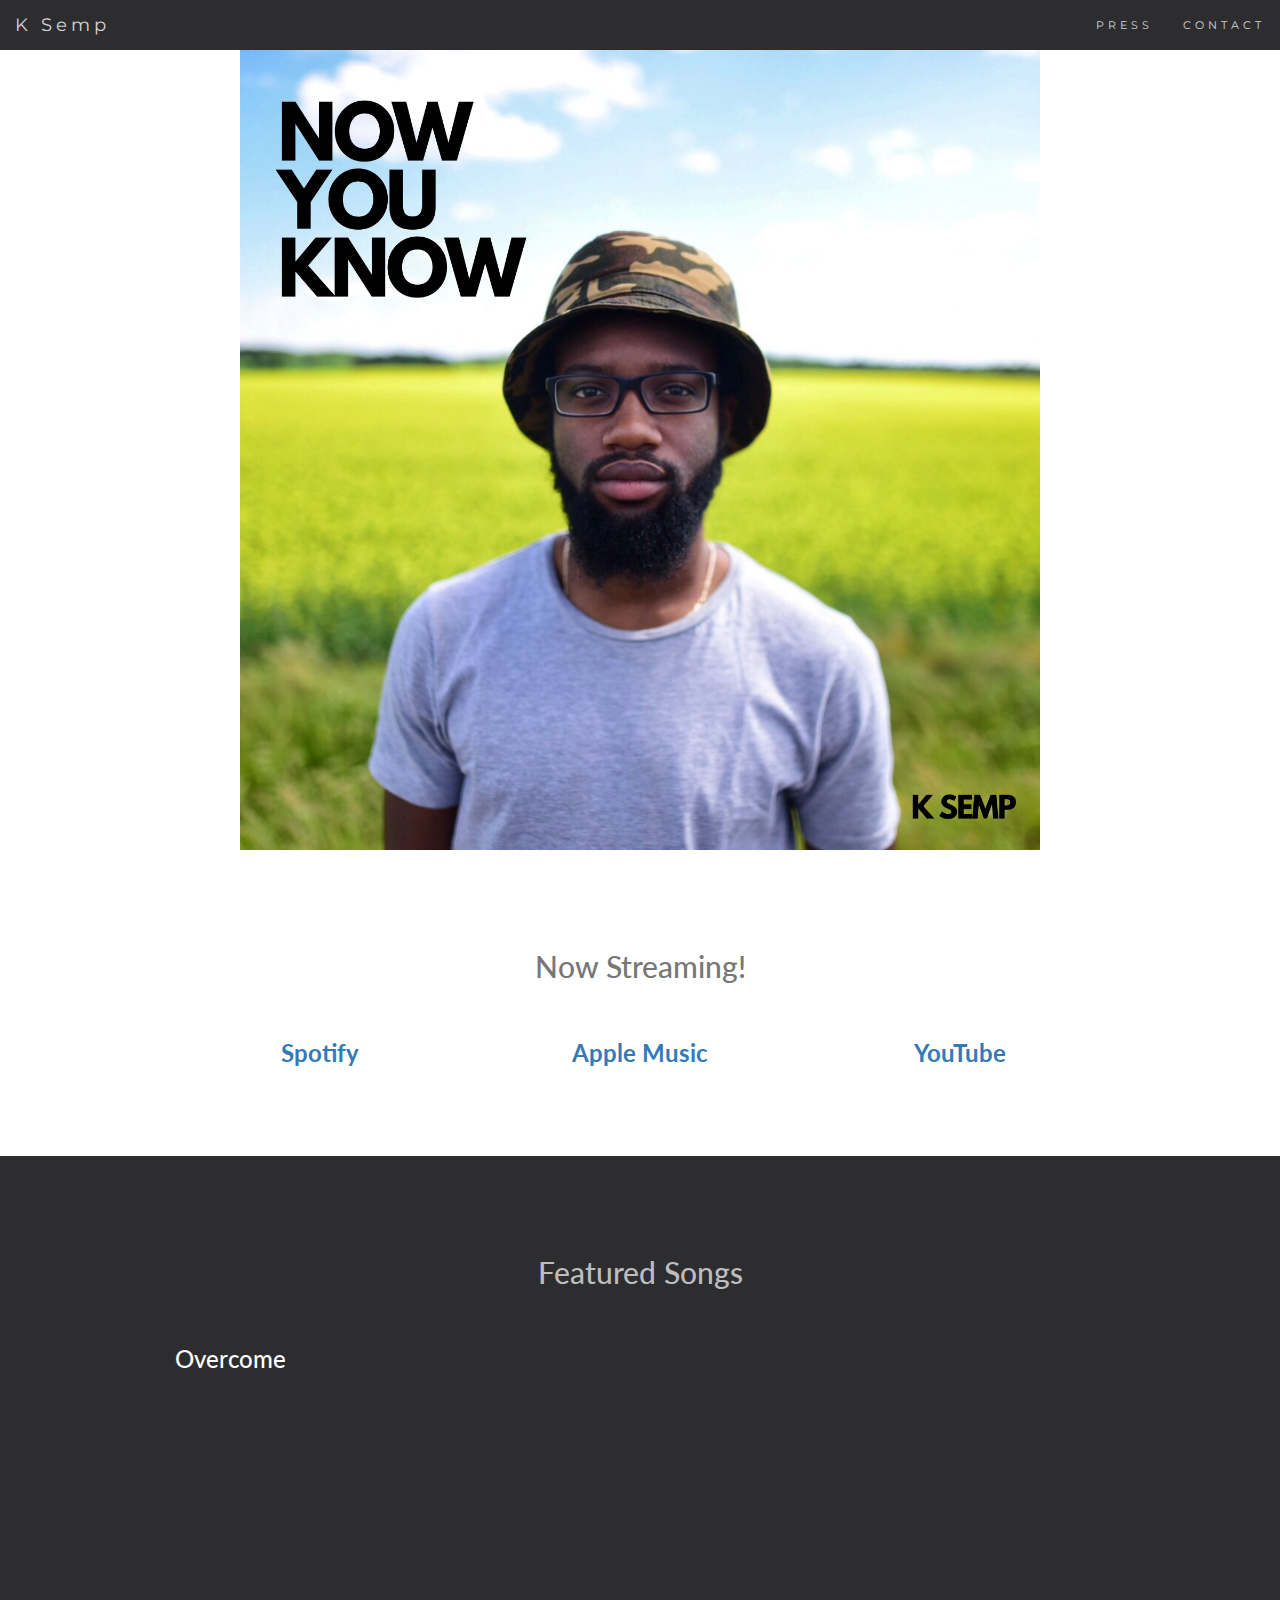
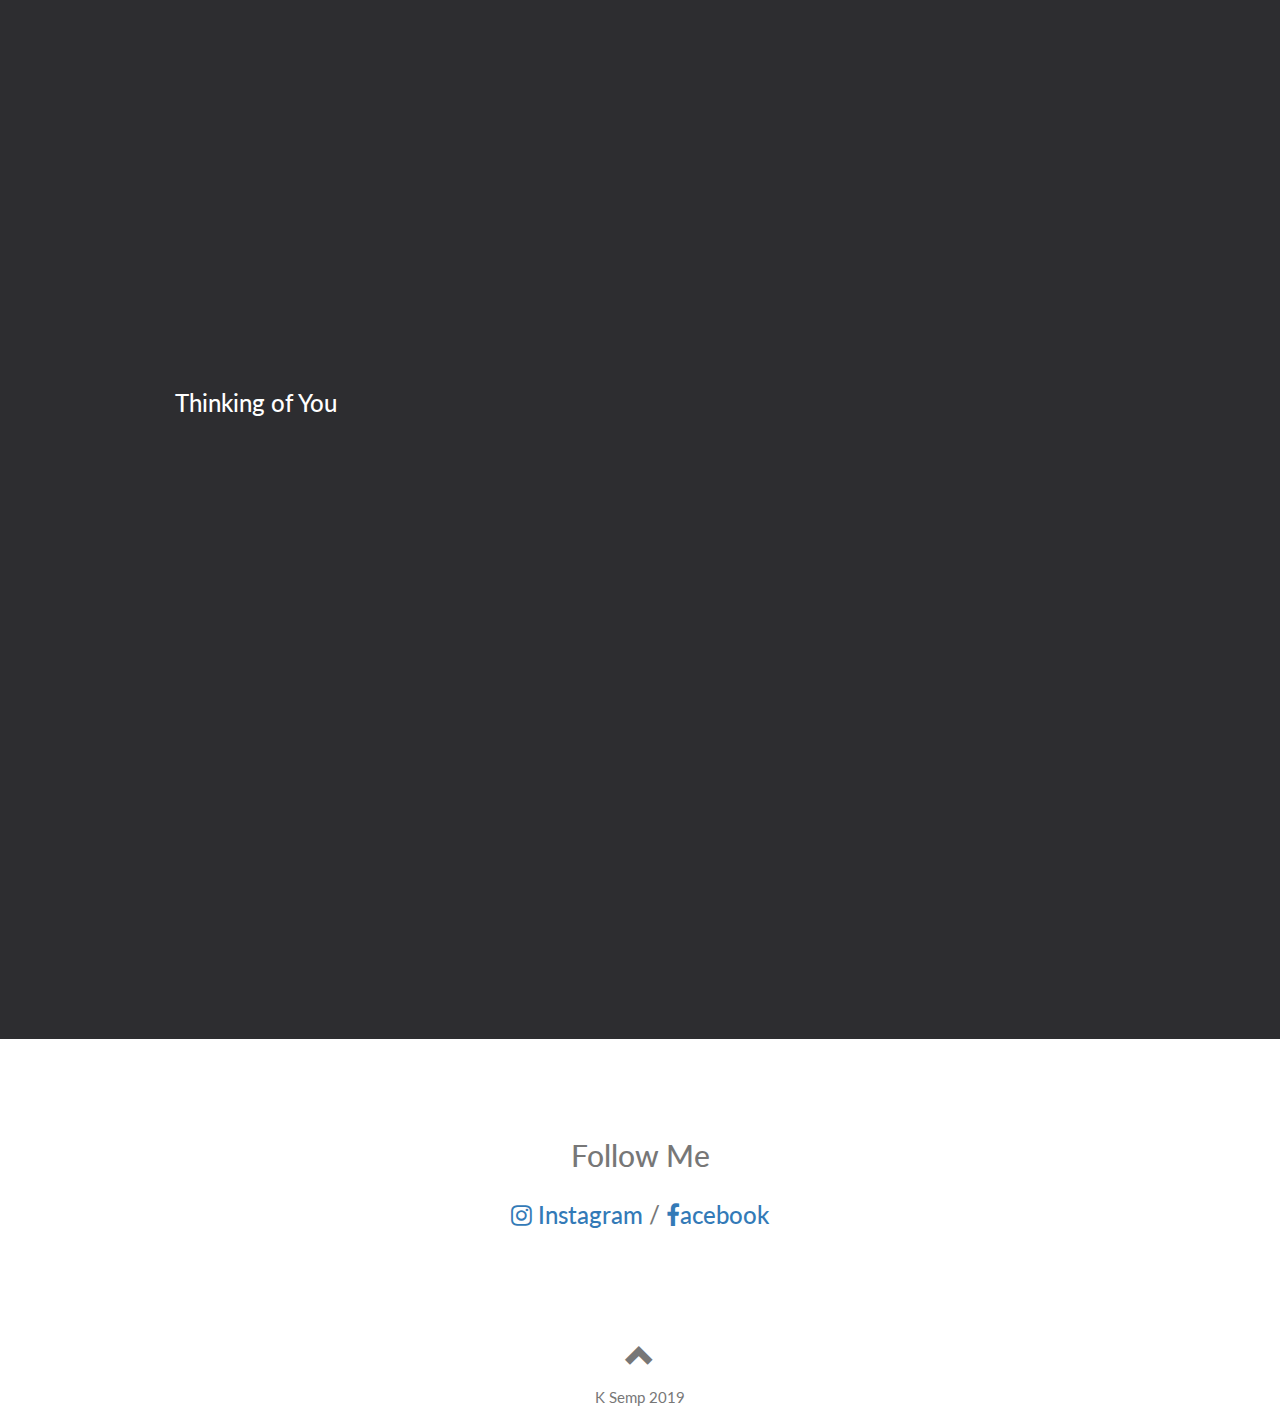
==== index.html @ cc814371 "Added google tag manager code" ====
<!DOCTYPE html>
<html lang="en">
<head>
  <!-- Global site tag (gtag.js) - Google Analytics -->
  <script async src="https://www.googletagmanager.com/gtag/js?id=UA-152892493-1"></script>
  <script>
    window.dataLayer = window.dataLayer || [];
    function gtag(){dataLayer.push(arguments);}
    gtag('js', new Date());

    gtag('config', 'UA-152892493-1');
  </script>
  <!-- Google Tag Manager -->
  <script>
    (function(w,d,s,l,i){w[l]=w[l]||[];w[l].push({'gtm.start':
      new Date().getTime(),event:'gtm.js'});
    var f=d.getElementsByTagName(s)[0],j=d.createElement(s),dl=l!='dataLayer'?'&l='+l:'';
    j.async=true;j.src='https://www.googletagmanager.com/gtm.js?id='+i+dl;f.parentNode.insertBefore(j,f);
    })(window,document,'script','dataLayer','GTM-WPF6SCK');
  </script>
  <!-- End Google Tag Manager -->

  <title>K Semp: Official Artist Page</title>
  <meta charset="utf-8">
  <meta name="viewport" content="width=device-width, initial-scale=1">
  <link rel="stylesheet" href="https://maxcdn.bootstrapcdn.com/bootstrap/3.4.0/css/bootstrap.min.css">
  <link href="https://fonts.googleapis.com/css?family=Lato" rel="stylesheet" type="text/css">
  <link href="https://fonts.googleapis.com/css?family=Montserrat" rel="stylesheet" type="text/css">
  <script src="https://ajax.googleapis.com/ajax/libs/jquery/3.4.1/jquery.min.js"></script>
  <script src="https://maxcdn.bootstrapcdn.com/bootstrap/3.4.0/js/bootstrap.min.js"></script>
  <link href="https://cdnjs.cloudflare.com/ajax/libs/font-awesome/4.7.0/css/font-awesome.min.css" rel="stylesheet"/>
  <link rel="stylesheet" href="css/styles.css">
</head>
<body id="home" data-spy="scroll" data-target=".navbar" data-offset="50">
  <!-- Google Tag Manager (noscript) -->
  <noscript><iframe src="https://www.googletagmanager.com/ns.html?id=GTM-WPF6SCK"
    height="0" width="0" style="display:none;visibility:hidden"></iframe></noscript>
  <!-- End Google Tag Manager (noscript) -->
  
<nav class="navbar navbar-default navbar-fixed-top">
  <div class="container-fluid">
    <div class="navbar-header">
      <button type="button" class="navbar-toggle" data-toggle="collapse" data-target="#myNavbar">
        <span class="icon-bar"></span>
        <span class="icon-bar"></span>
        <span class="icon-bar"></span>
      </button>
      <a class="navbar-brand" href="#home">K Semp</a>
    </div>
    <div class="collapse navbar-collapse" id="myNavbar">
      <ul class="nav navbar-nav navbar-right">
        <li><a href="https://www.ksempmusic.com/press.html">PRESS</a></li>
        <li><a href="mailto:ksempmusic@gmail.com">CONTACT</a></li>
      </ul>
    </div>
  </div>
</nav>

<div id="myCarousel" class="carousel slide" data-ride="carousel">
    <!-- Wrapper for slides -->
    <div class="carousel-inner" role="listbox">
      <div class="item active">
        <img src="images/NowYouKnow_albumart_v4.jpg" alt="Ksemp_banner1" width="800" height="auto">
      </div>
    </div>
</div>

<!-- Container (The Streaming Section) -->
<div id="stream" class="container text-center">
  <h2>Now Streaming! </h2>
  <br>
  <div class="row">
    <div class="col-sm-4">
      <h3><a href="https://open.spotify.com/artist/5McMqSjh87s3okoVkNvGfn?si=zklz0J9BRtqtl5MrqnMbRA"
        class="text-center"><strong>Spotify</strong><br>
      </a></h3>
    </div>
    <div class="col-sm-4">
      <h3><a href="https://music.apple.com/ca/artist/k-semp/1454126277"
        class="text-center"><strong>Apple Music</strong><br>
      </a></h3>
    </div>
    <div class="col-sm-4">
      <h3><a href="https://www.youtube.com/channel/UC5WK_P0BNR8LfWh9qoX6-zA?view_as=subscriber"
        class="text-center"><strong>YouTube</strong><br>
      </a></h3>
    </div>
  </div>
</div>

<!-- Container (Featured Songs) -->
<div id="feat_songs" class="bg-1">
  <div class="container">
    <div class="row">
      <h2 class="text-center">Featured Songs</h2>
      <br>
      <div class="col-sm-12 ">
        <h3>Overcome</h3>
        <div class="embed-responsive embed-responsive-16by9" >
          <iframe width="560" height="315" src="https://www.youtube.com/embed/yHsAKSyRCXk" frameborder="0" allow="accelerometer; autoplay; encrypted-media; gyroscope; picture-in-picture" allowfullscreen></iframe>
        </div>
      </div>

      <div class="col-sm-12 ">
        <br><br>
        <h3>Thinking of You</h3>
        <div class="embed-responsive embed-responsive-16by9">
          <iframe width="560" height="315" src="https://www.youtube.com/embed/KcEisutZg1Y" frameborder="0" allow="accelerometer; autoplay; encrypted-media; gyroscope; picture-in-picture" allowfullscreen></iframe>
        </div>
      </div>
    </div>
  </div>
</div>


<!-- Container (FOLLOW ME Section) -->
<div id="follow">
  <div class="container">
    <h2 class="text-center">Follow Me</h2>
    <div class="row">
      <div class="col-lg">
        <h3 class="text-center">
          <a href="https://www.instagram.com/ksempmusic/"><i class="fa fa-instagram"></i> Instagram
          </a>   /
          <a href="https://www.facebook.com/ksempmusic/"><i class="fa fa-facebook"></i>acebook
          </a>
        </h3>
      </div>
    </div>
  </div>
</div>


<!-- Footer -->
<footer class="text-center" class="container">
  <h2><a class="up-arrow" href="#home" data-toggle="tooltip" title="TO TOP">
    <span class="glyphicon glyphicon-chevron-up"></span>
  </a></h2>
  <p>K Semp 2019</p>
</footer>

<script>
$(document).ready(function(){
  // Initialize Tooltip
  $('[data-toggle="tooltip"]').tooltip();

  // Add smooth scrolling to all links in navbar + footer link
  $(".navbar a, footer a[href='#myPage']").on('click', function(event) {

    // Make sure this.hash has a value before overriding default behavior
    if (this.hash !== "") {

      // Prevent default anchor click behavior
      event.preventDefault();

      // Store hash
      var hash = this.hash;

      // Using jQuery's animate() method to add smooth page scroll
      // The optional number (900) specifies the number of milliseconds it takes to scroll to the specified area
      $('html, body').animate({
        scrollTop: $(hash).offset().top
      }, 900, function(){

        // Add hash (#) to URL when done scrolling (default click behavior)
        window.location.hash = hash;
      });
    } // End if
  });
})
</script>

</body>
</html>
---- css/styles.css ----
body {
  font: 400 15px/1.8 Lato, sans-serif;
  color: #777;
  padding-top: 50px;
}
.container {
  padding: 80px 120px;
}
.person {
  border: 10px solid transparent;
  margin-bottom: 25px;
  width: 80%;
  height: 80%;
  opacity: 0.7;
}
.person:hover {
  border-color: #f1f1f1;
}
.carousel-inner img {
  /* -webkit-filter: grayscale(90%);
  filter: grayscale(90%); make all photos black and white
  width: 100%;  Set width to 100% */
  margin: auto;
}
.carousel-caption h3 {
  color: #fff !important;
}
@media (max-width: 600px) {
  .carousel-caption {
    display: none; /* Hide the carousel text when the screen is less than 600 pixels wide */
  }
  .container {
    padding: 80px 40px;
  }
}
.bg-1 {
  background: #2d2d30;
  color: #bdbdbd;
}
.bg-1 h3 {color: #fff;}
.list-group-item:first-child {
  border-top-right-radius: 0;
  border-top-left-radius: 0;
}
.list-group-item:last-child {
  border-bottom-right-radius: 0;
  border-bottom-left-radius: 0;
}
.thumbnail {
  padding: 0 0 15px 0;
  border: none;
  border-radius: 0;
}
.thumbnail p {
  margin-top: 15px;
  color: #555;
}
.btn {
  padding: 10px 20px;
  background-color: #333;
  color: #f1f1f1;
  border-radius: 0;
  transition: .2s;
}
.btn:hover, .btn:focus {
  border: 1px solid #333;
  background-color: #fff;
  color: #000;
}
.modal-header, h4, .close {
  background-color: #333;
  color: #fff !important;
  text-align: center;
  font-size: 30px;
}
.modal-header, .modal-body {
  padding: 40px 50px;
}
.nav-tabs li a {
  color: #777;
}
.navbar {
  font-family: Montserrat, sans-serif;
  margin-bottom: 0;
  background-color: #2d2d30;
  border: 0;
  font-size: 11px !important;
  letter-spacing: 4px;
}
.navbar li a, .navbar .navbar-brand {
  color: #d5d5d5 !important;
}
.navbar-nav li a:hover {
  color: #fff !important;
}
.navbar-nav li.active a {
  color: #fff !important;
  background-color: #29292c !important;
}
.navbar-default .navbar-toggle {
  border-color: transparent;
}
.open .dropdown-toggle {
  color: #fff;
  background-color: #555 !important;
}
.dropdown-menu li a {
  color: #000 !important;
}
.dropdown-menu li a:hover {
  background-color: red !important;
}
.yt_videos{
  margin-left: 40px;
  margin-right: 40px;
}
.embed-responsive {
  margin: 10px 20px;
}
footer {
  /*background-color: #2d2d30;*/
  color: #777;
}
footer a {
  color: #777;
}
footer a:hover {
  color: green;
  text-decoration: none;
}
.form-control {
  border-radius: 0;
}
textarea {
  resize: none;
}
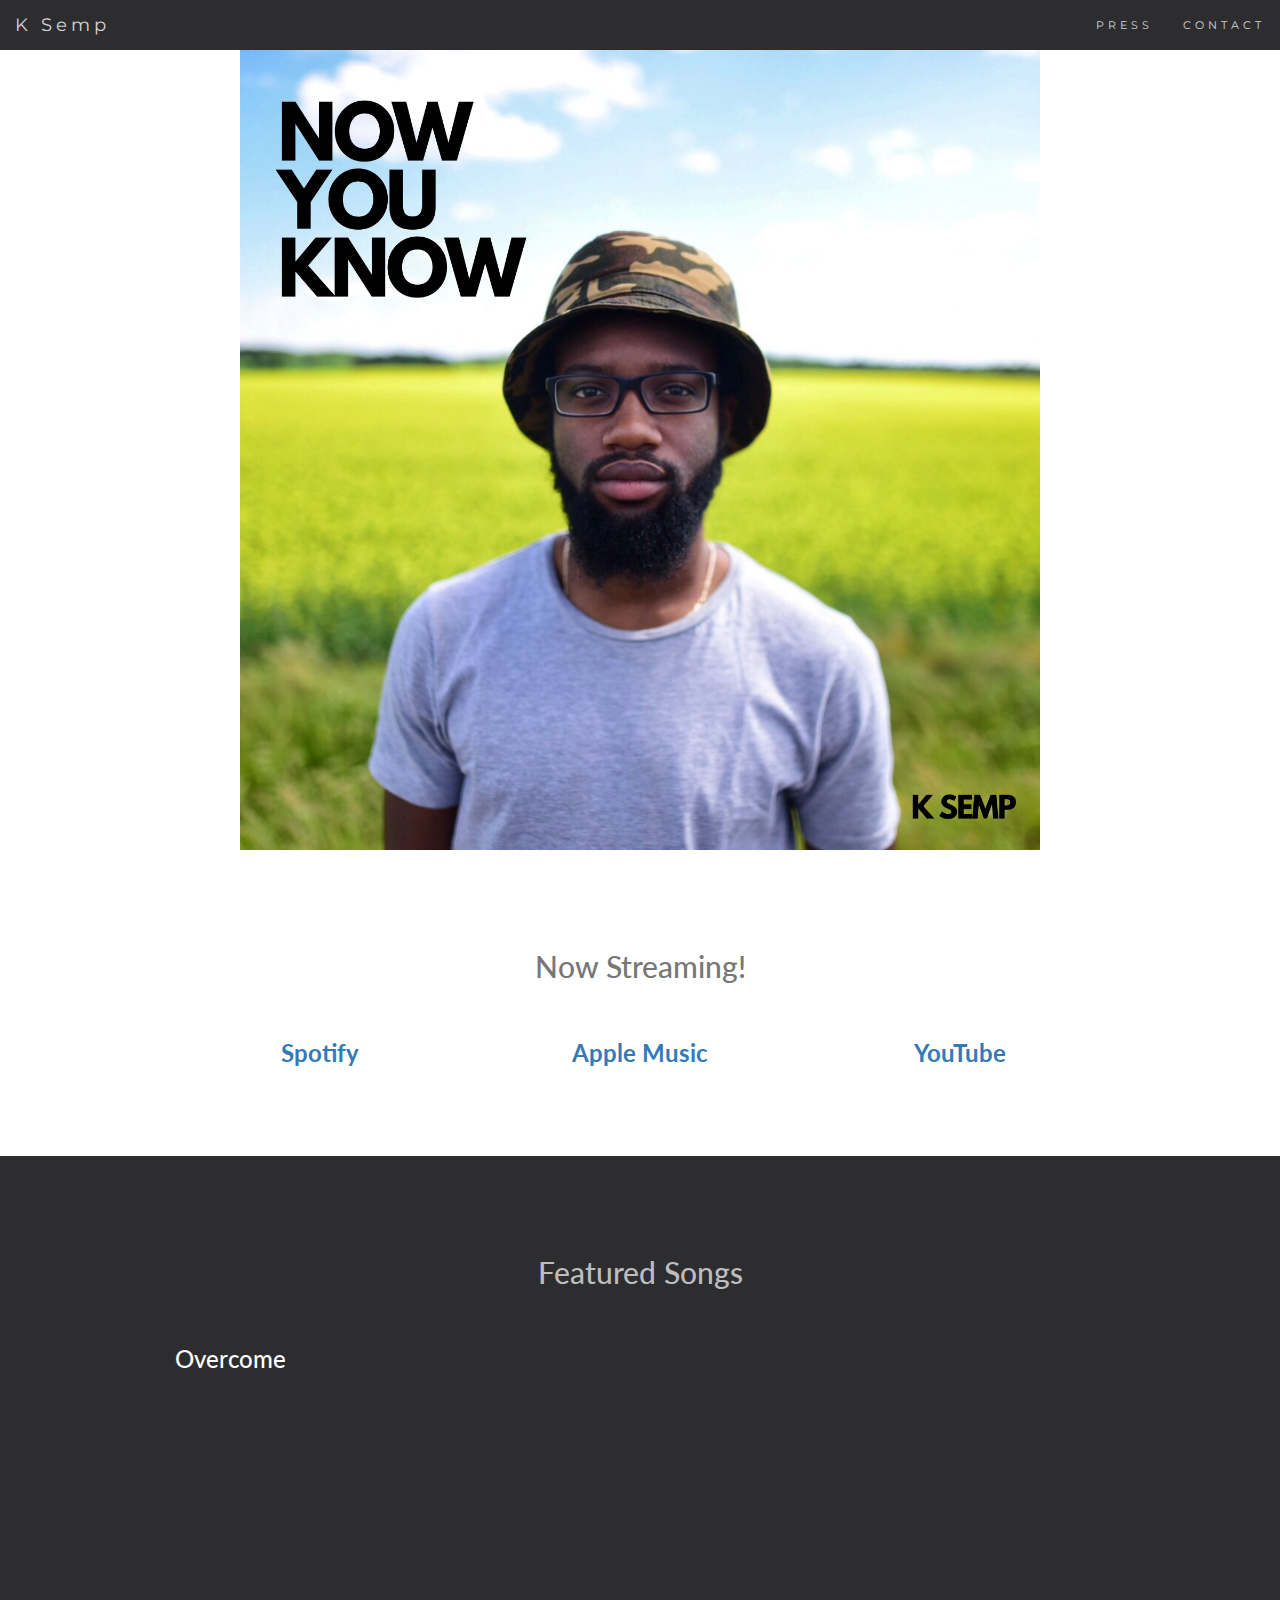
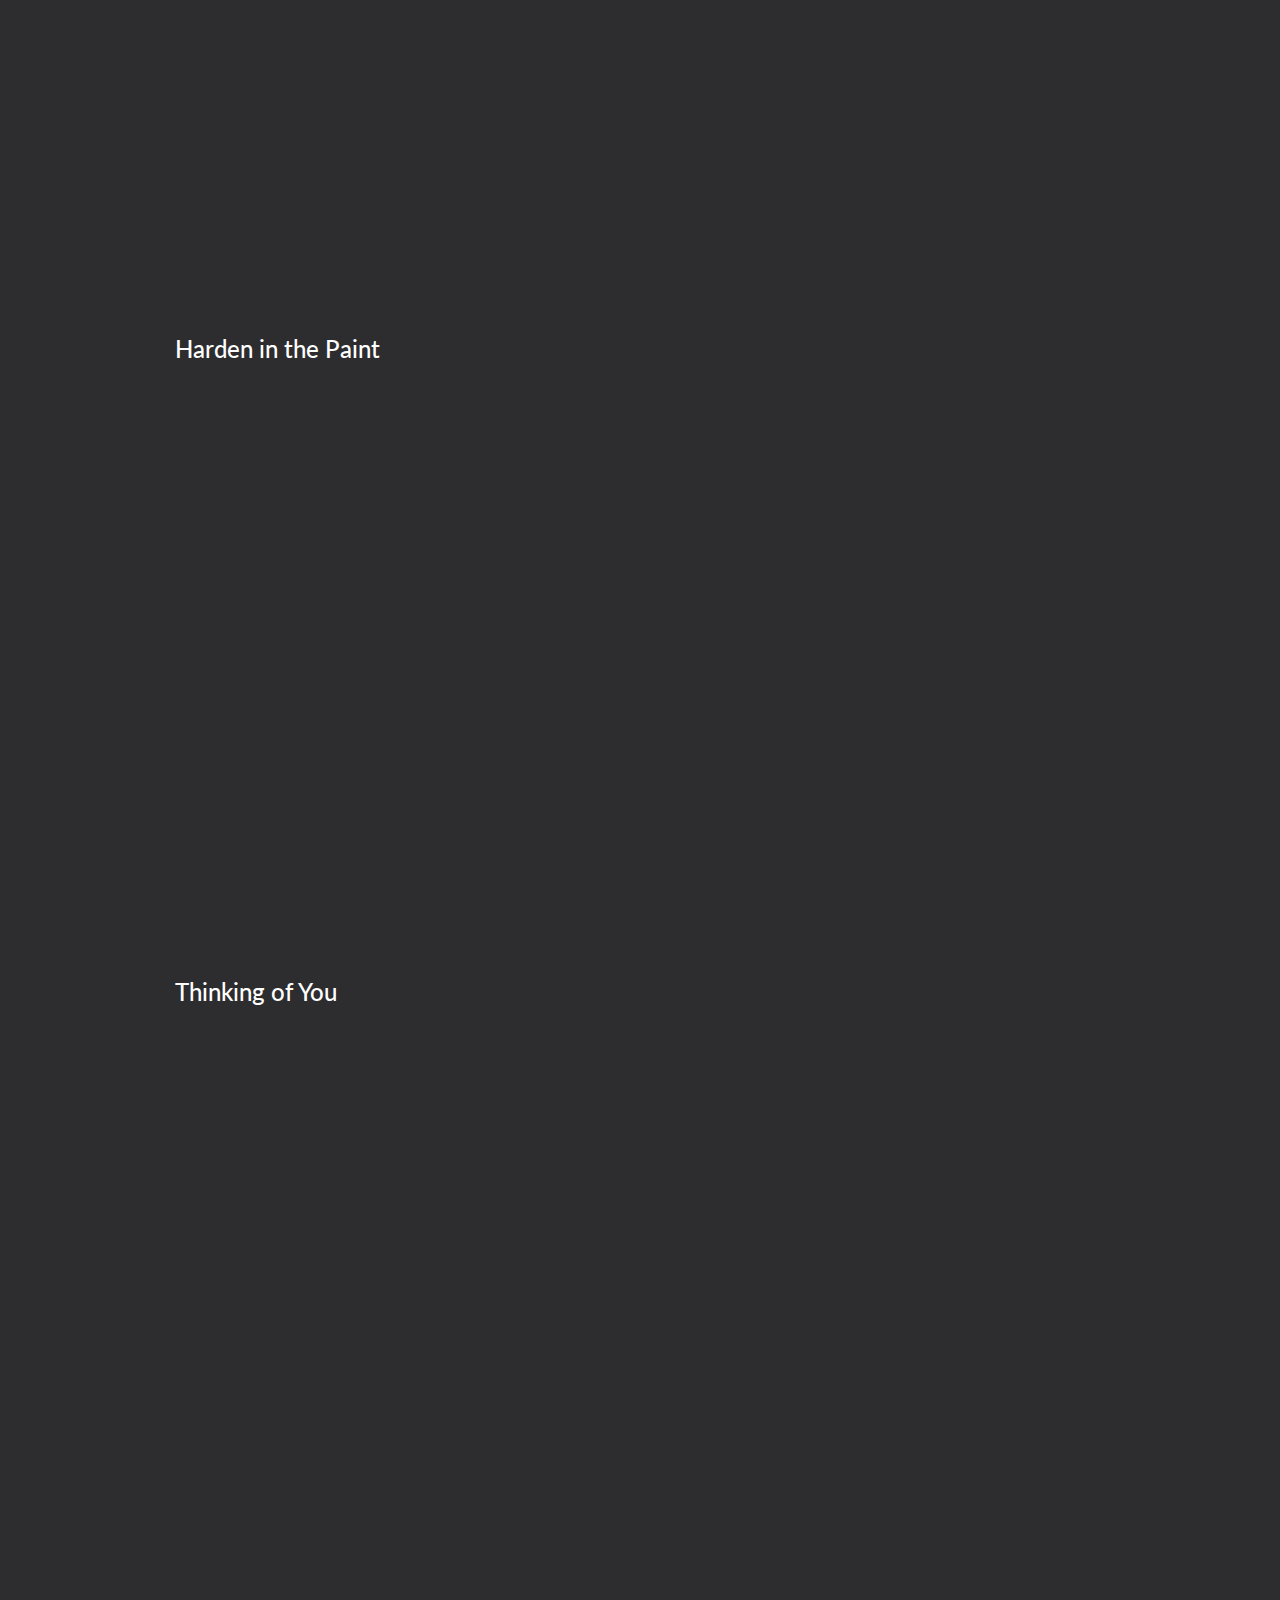
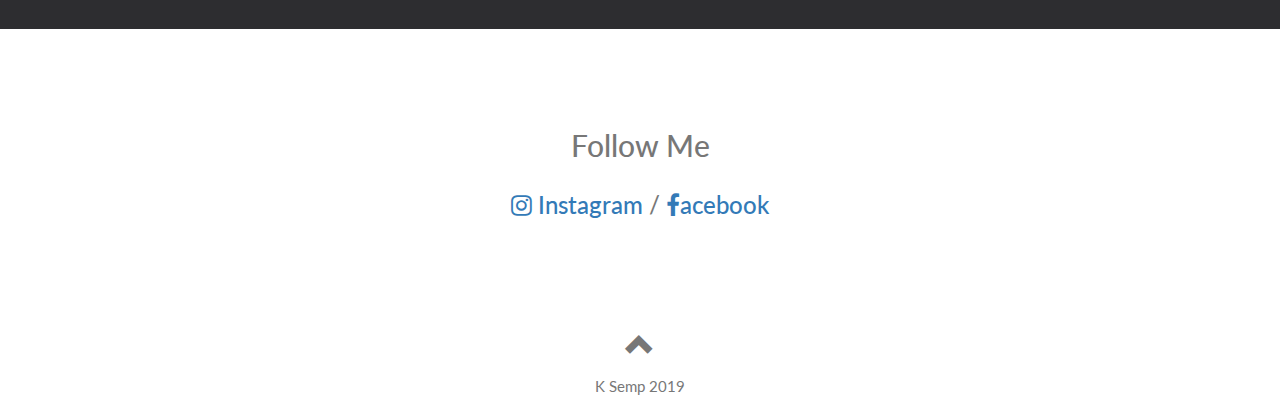
==== commit e4c2a493: "Added a 3rd featured song" ====
--- a/index.html
+++ b/index.html
@@ -11,13 +11,11 @@
     gtag('config', 'UA-152892493-1');
   </script>
   <!-- Google Tag Manager -->
-  <script>
-    (function(w,d,s,l,i){w[l]=w[l]||[];w[l].push({'gtm.start':
-      new Date().getTime(),event:'gtm.js'});
-    var f=d.getElementsByTagName(s)[0],j=d.createElement(s),dl=l!='dataLayer'?'&l='+l:'';
-    j.async=true;j.src='https://www.googletagmanager.com/gtm.js?id='+i+dl;f.parentNode.insertBefore(j,f);
-    })(window,document,'script','dataLayer','GTM-WPF6SCK');
-  </script>
+  <script>(function(w,d,s,l,i){w[l]=w[l]||[];w[l].push({'gtm.start':
+  new Date().getTime(),event:'gtm.js'});var f=d.getElementsByTagName(s)[0],
+  j=d.createElement(s),dl=l!='dataLayer'?'&l='+l:'';j.async=true;j.src=
+  'https://www.googletagmanager.com/gtm.js?id='+i+dl;f.parentNode.insertBefore(j,f);
+  })(window,document,'script','dataLayer','GTM-WPF6SCK');</script>
   <!-- End Google Tag Manager -->
 
   <title>K Semp: Official Artist Page</title>
@@ -36,7 +34,7 @@
   <noscript><iframe src="https://www.googletagmanager.com/ns.html?id=GTM-WPF6SCK"
     height="0" width="0" style="display:none;visibility:hidden"></iframe></noscript>
   <!-- End Google Tag Manager (noscript) -->
-  
+
 <nav class="navbar navbar-default navbar-fixed-top">
   <div class="container-fluid">
     <div class="navbar-header">
@@ -98,6 +96,13 @@
         <h3>Overcome</h3>
         <div class="embed-responsive embed-responsive-16by9" >
           <iframe width="560" height="315" src="https://www.youtube.com/embed/yHsAKSyRCXk" frameborder="0" allow="accelerometer; autoplay; encrypted-media; gyroscope; picture-in-picture" allowfullscreen></iframe>
+        </div>
+      </div>
+
+      <div class="col-sm-12 ">
+        <h3>Harden in the Paint</h3>
+        <div class="embed-responsive embed-responsive-16by9" >
+          <iframe width="560" height="315" src="https://www.youtube.com/embed/vkQvKuB9pOs" frameborder="0" allow="accelerometer; autoplay; encrypted-media; gyroscope; picture-in-picture" allowfullscreen></iframe>
         </div>
       </div>
 
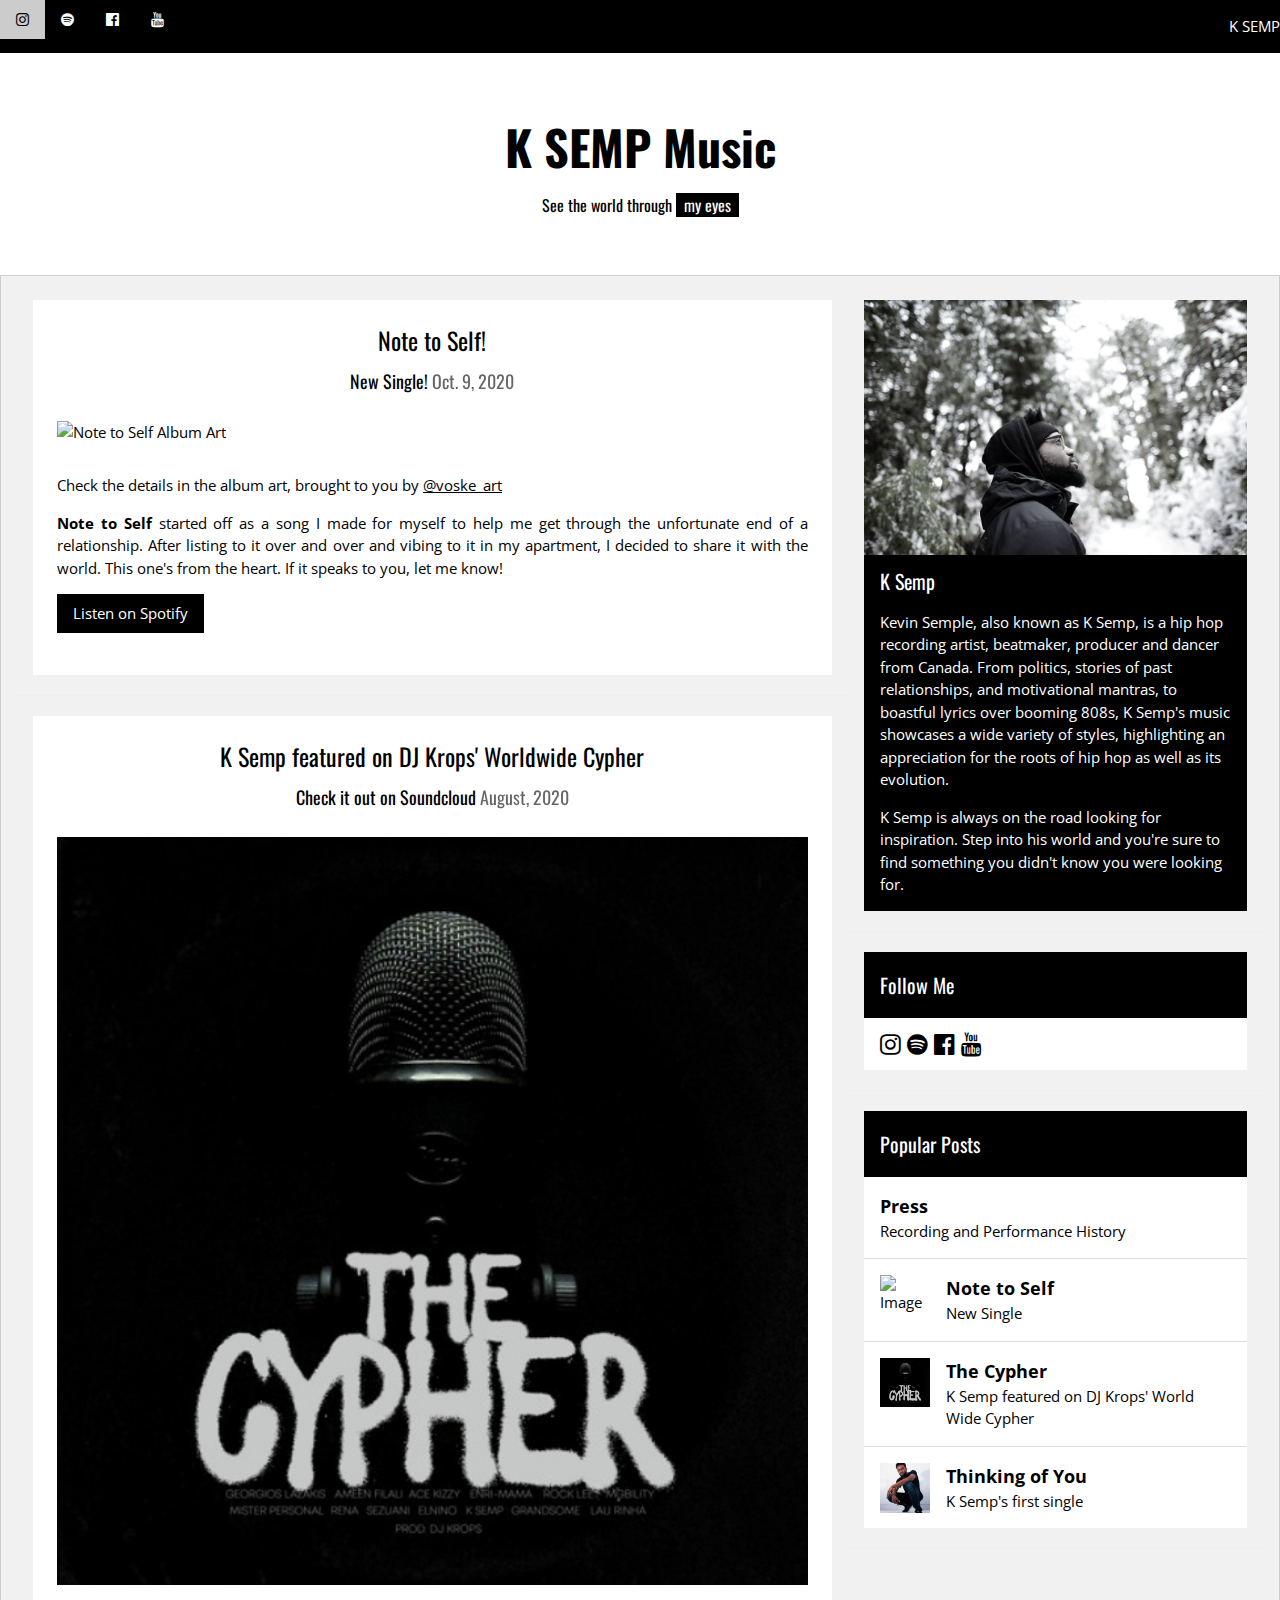
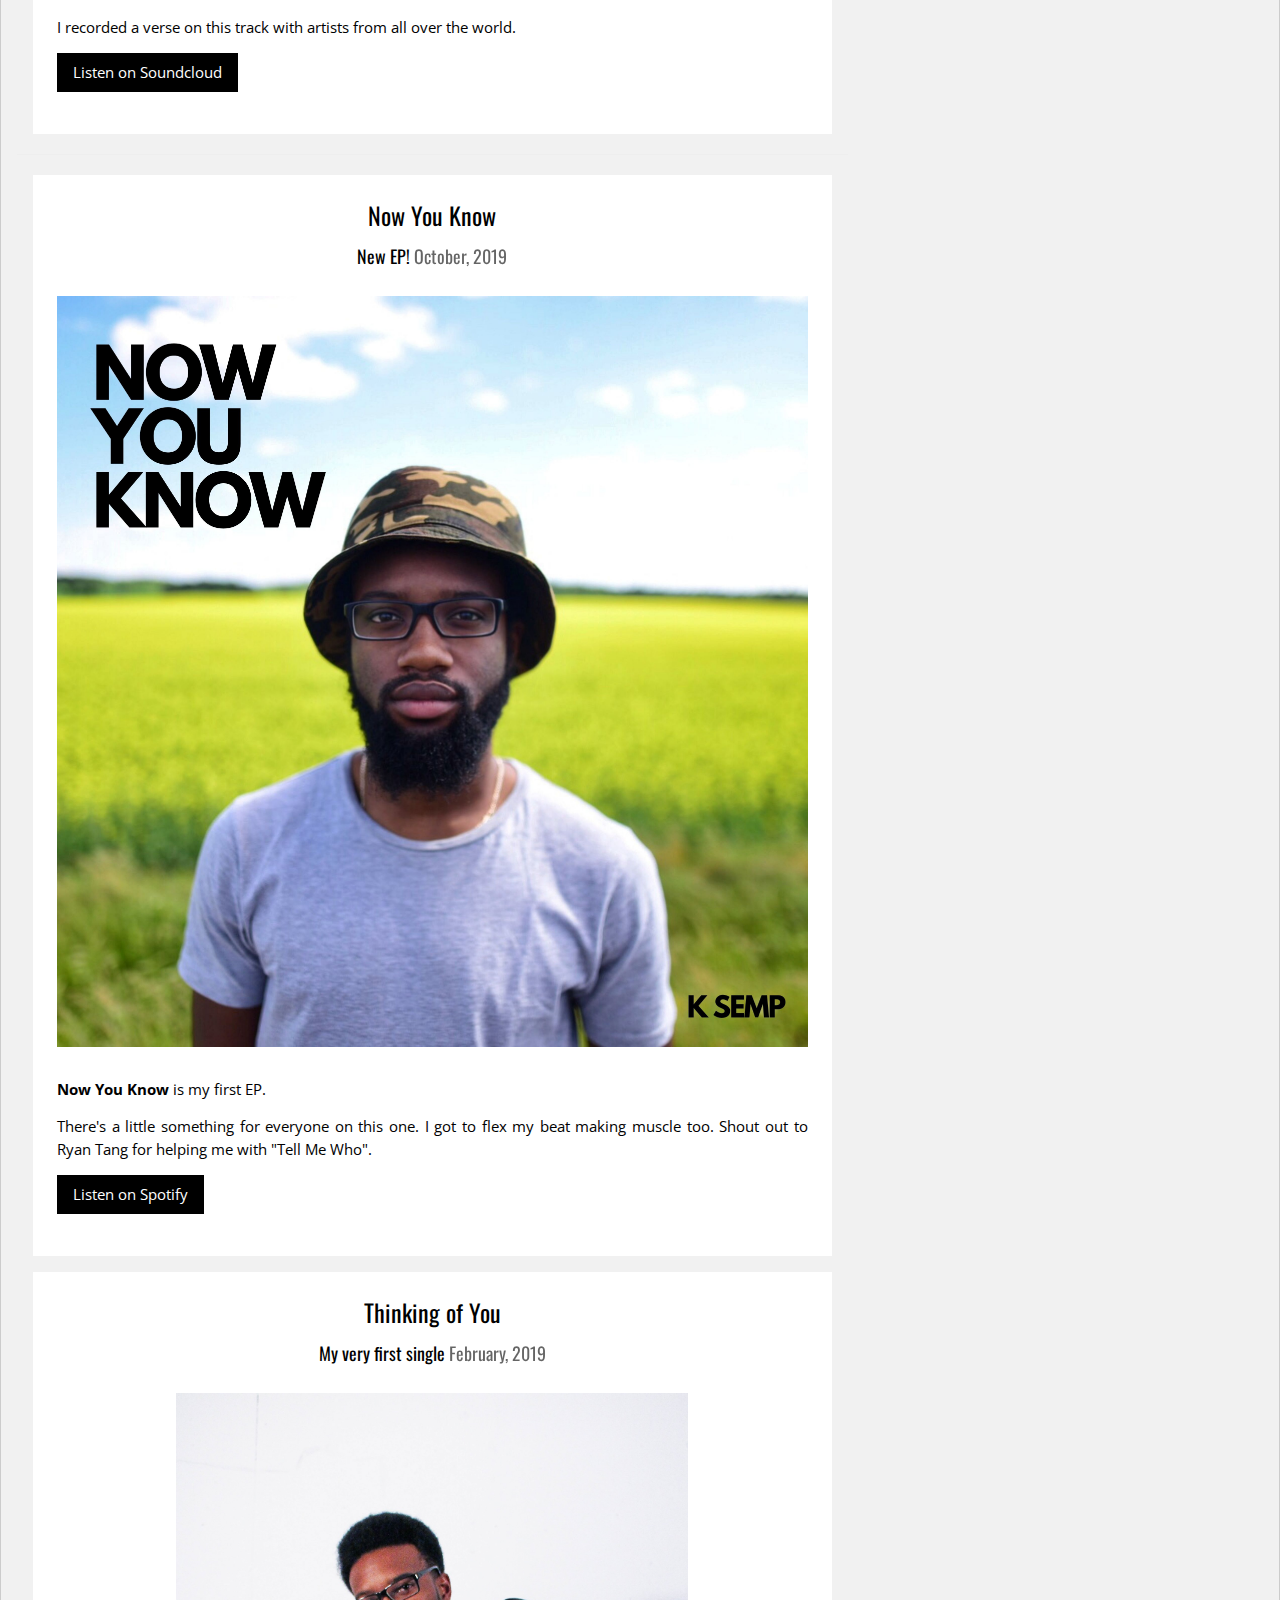
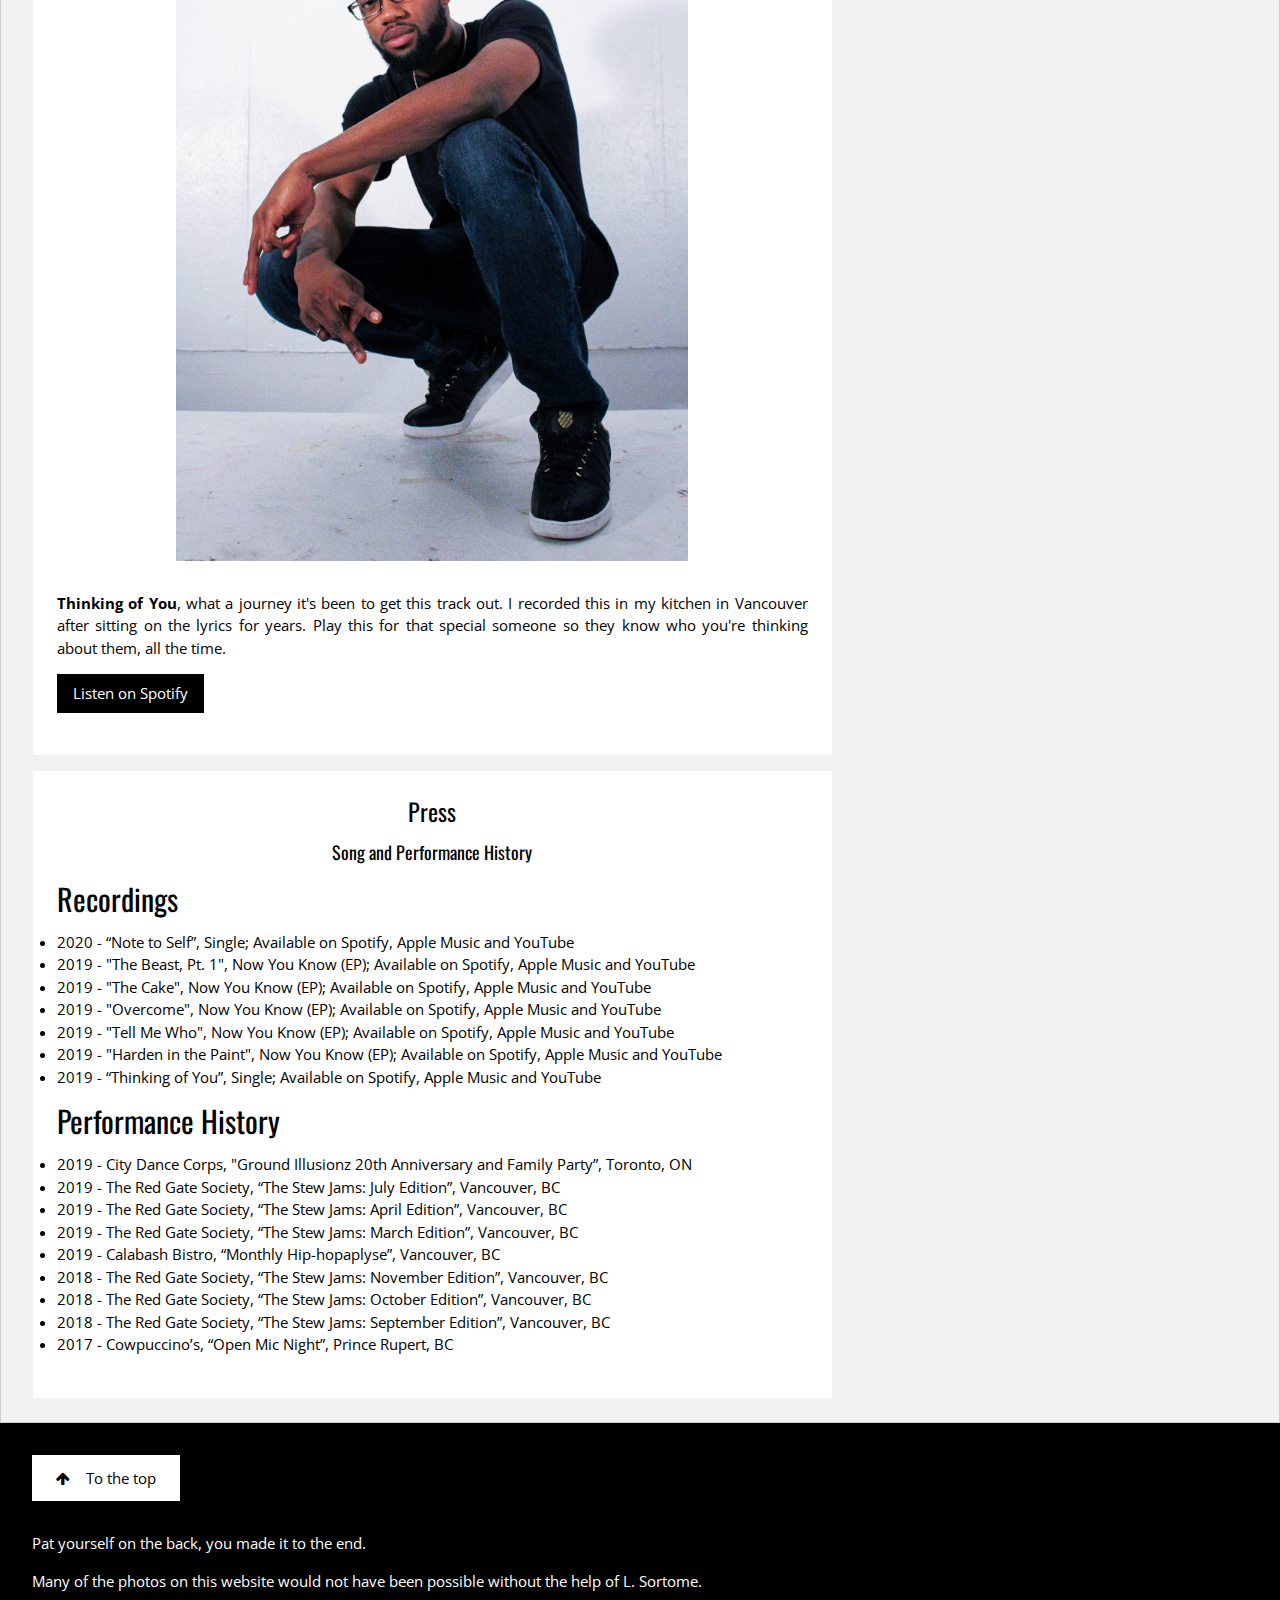
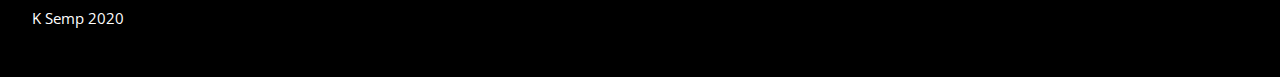
==== commit 3cc2265a: "Update index.html" ====
--- a/index.html
+++ b/index.html
@@ -19,161 +19,282 @@
   <!-- End Google Tag Manager -->
 
   <title>K Semp: Official Artist Page</title>
-  <meta charset="utf-8">
+  <meta charset="UTF-8">
   <meta name="viewport" content="width=device-width, initial-scale=1">
-  <link rel="stylesheet" href="https://maxcdn.bootstrapcdn.com/bootstrap/3.4.0/css/bootstrap.min.css">
-  <link href="https://fonts.googleapis.com/css?family=Lato" rel="stylesheet" type="text/css">
-  <link href="https://fonts.googleapis.com/css?family=Montserrat" rel="stylesheet" type="text/css">
-  <script src="https://ajax.googleapis.com/ajax/libs/jquery/3.4.1/jquery.min.js"></script>
-  <script src="https://maxcdn.bootstrapcdn.com/bootstrap/3.4.0/js/bootstrap.min.js"></script>
-  <link href="https://cdnjs.cloudflare.com/ajax/libs/font-awesome/4.7.0/css/font-awesome.min.css" rel="stylesheet"/>
-  <link rel="stylesheet" href="css/styles.css">
+  <link rel="stylesheet" href="https://www.w3schools.com/w3css/4/w3.css">
+  <link rel="stylesheet" href="https://fonts.googleapis.com/css?family=Oswald">
+  <link rel="stylesheet" href="https://fonts.googleapis.com/css?family=Open Sans">
+  <link rel="stylesheet" href="https://cdnjs.cloudflare.com/ajax/libs/font-awesome/4.7.0/css/font-awesome.min.css">
 </head>
-<body id="home" data-spy="scroll" data-target=".navbar" data-offset="50">
+<style>
+  h1,h2,h3,h4,h5,h6 {font-family: "Oswald"}
+  body {font-family: "Open Sans"}
+  .small_box_img {
+    object-fit:cover;
+    width:50px;
+    height: 50px;
+  }
+  .big_box_img{
+    object-fit:scale-down;
+    height: 800px;
+  }
+</style>
+<body class="w3-light-grey">
   <!-- Google Tag Manager (noscript) -->
   <noscript><iframe src="https://www.googletagmanager.com/ns.html?id=GTM-WPF6SCK"
     height="0" width="0" style="display:none;visibility:hidden"></iframe></noscript>
   <!-- End Google Tag Manager (noscript) -->
 
-<nav class="navbar navbar-default navbar-fixed-top">
-  <div class="container-fluid">
-    <div class="navbar-header">
-      <button type="button" class="navbar-toggle" data-toggle="collapse" data-target="#myNavbar">
-        <span class="icon-bar"></span>
-        <span class="icon-bar"></span>
-        <span class="icon-bar"></span>
-      </button>
-      <a class="navbar-brand" href="#home">K Semp</a>
+  <!-- Navigation bar with social media icons -->
+  <div class="w3-bar w3-black w3-hide-small">
+    <a href="https://www.instagram.com/ksempmusic/" class="w3-bar-item w3-button"><i class="fa fa-instagram"></i></a>
+    <a href="https://open.spotify.com/artist/5McMqSjh87s3okoVkNvGfn?si=vAMnv8wGSCqTCWTmt0wtzQ" class="w3-bar-item w3-button"><i class="fa fa-spotify"></i></a>
+    <a href="https://www.facebook.com/ksempmusic/" class="w3-bar-item w3-button"><i class="fa fa-facebook-official"></i></a>
+    <a href="https://www.youtube.com/channel/UC5WK_P0BNR8LfWh9qoX6-zA/featured?disable_polymer=1" class="w3-bar-item w3-button"><i class="fa fa-youtube"></i></a>
+    <p class="w3-right">K SEMP  </p>
+  </div>
+
+  <!-- w3-content defines a container for fixed size centered content,
+  and is wrapped around the whole page content, except for the footer in this example -->
+  <div class="w3-content" style="max-width:1600px">
+
+    <!-- Header -->
+    <header class="w3-container w3-center w3-padding-48 w3-white">
+      <h1 class="w3-xxxlarge"><b>K SEMP Music</b></h1>
+      <h6>See the world through <span class="w3-tag">my eyes</span></h6>
+    </header>
+
+    <!-- Image header -->
+    <!--
+    <header class="w3-display-container w3-wide" id="home">
+      <img class="w3-image" src="images/kswiss_pic1.jpg" alt="K Semp Dance Move" width="1600" height="1060">
+      <div class="w3-display-left w3-padding-large">
+        <h1 class="w3-jumbo w3-text-white w3-hide-small"><b>K SEMP</b></h1>
+      </div>
+    </header>
+    -->
+
+    <!-- Grid -->
+    <div class="w3-row w3-padding w3-border">
+
+      <!-- Blog entries -->
+      <div class="w3-col l8 s12">
+
+        <!-- Blog entry -->
+        <div id="note_to_self_single" class="w3-container w3-white w3-margin w3-padding-large">
+          <div class="w3-center">
+            <h3>Note to Self!</h3>
+            <h5>New Single! <span class="w3-opacity">Oct. 9, 2020</span></h5>
+          </div>
+
+          <div class="w3-justify">
+            <img src="images/NoteToSelf_Art.png" alt="Note to Self Album Art" style="width:100%" class="w3-padding-16">
+            <p>Check the details in the album art, brought to you by <a href="https://www.instagram.com/voske_art/?hl=en">@voske_art</a></p>
+            <p><strong>Note to Self</strong> started off as a song I made for myself to help me get
+              through the unfortunate end of a relationship. After listing to it
+              over and over and vibing to it in my apartment, I decided to share it
+              with the world. This one's from the heart. If it speaks to you, let me know!</p>
+            <a href="https://open.spotify.com/artist/5McMqSjh87s3okoVkNvGfn?si=vAMnv8wGSCqTCWTmt0wtzQ" class="w3-button w3-black">Listen on Spotify</a>
+            <p class="w3-clear"></p>
+          </div>
+        </div>
+        <hr>
+
+        <!-- Blog entry -->
+        <div id="note_to_self_single" class="w3-container w3-white w3-margin w3-padding-large">
+          <div class="w3-center">
+            <h3>K Semp featured on DJ Krops' Worldwide Cypher</h3>
+            <h5>Check it out on Soundcloud <span class="w3-opacity">August, 2020</span></h5>
+          </div>
+
+          <div class="w3-justify">
+            <img src="images/dj_krops_cypher.png" alt="DJ Krops Cypher" style="width:100%" class="w3-padding-16">
+            <p>I recorded a verse on this track with artists from all over the world.</p>
+            <a href="https://soundcloud.com/krops-lee/the-cypherprod-dj-krops" class="w3-button w3-black">Listen on Soundcloud</a>
+            <p class="w3-clear"></p>
+          </div>
+        </div>
+        <hr>
+
+        <!-- Blog entry -->
+        <div id="now_you_know_ep" class="w3-container w3-white w3-margin w3-padding-large">
+          <div class="w3-center">
+            <h3>Now You Know</h3>
+            <h5>New EP! <span class="w3-opacity">October, 2019</span></h5>
+          </div>
+
+          <div class="w3-justify">
+            <img src="images/NowYouKnow_albumart_v4.jpg" alt="Now You Know album art" style="width:100%" class="w3-padding-16">
+            <p><strong>Now You Know</strong> is my first EP.</p>
+            <p>There's a little something for everyone on this one. I got to flex my beat making muscle too. Shout out to Ryan Tang for helping me with "Tell Me Who".</p>
+            <a href="https://open.spotify.com/artist/5McMqSjh87s3okoVkNvGfn?si=vAMnv8wGSCqTCWTmt0wtzQ" class="w3-button w3-black">Listen on Spotify</a>
+            <p class="w3-clear"></p>
+          </div>
+        </div>
+
+        <!-- Blog entry -->
+        <div id="thinking_of_you_single" class="w3-container w3-white w3-margin w3-padding-large">
+          <div class="w3-center">
+            <h3>Thinking of You</h3>
+            <h5>My very first single <span class="w3-opacity">February, 2019</span></h5>
+          </div>
+
+          <div class="w3-justify">
+            <img src="images/ksemp_kswiss.jpg" alt="K Semp" style="width:100%" class="w3-padding-16 big_box_img">
+            <p><strong>Thinking of You</strong>, what a journey it's been to get this track out. I recorded this in my kitchen in Vancouver after sitting on the lyrics for years.
+            Play this for that special someone so they know who you're thinking about them, all the time.</p>
+            <a href="https://open.spotify.com/artist/5McMqSjh87s3okoVkNvGfn?si=vAMnv8wGSCqTCWTmt0wtzQ" class="w3-button w3-black">Listen on Spotify</a>
+            <p class="w3-clear"></p>
+          </div>
+        </div>
+
+        <!-- Blog entry -->
+        <div id="press" class="w3-container w3-white w3-margin w3-padding-large">
+          <div class="w3-center">
+            <h3>Press</h3>
+            <h5>Song and Performance History</h5>
+              <div class="w3-justify">
+              <h2>Recordings</h2>
+              <li>2020 - “Note to Self”, Single; Available on Spotify, Apple Music and YouTube</li>
+              <li>2019 - "The Beast, Pt. 1", Now You Know (EP); Available on Spotify, Apple Music and YouTube</li>
+              <li>2019 - "The Cake", Now You Know (EP); Available on Spotify, Apple Music and YouTube</li>
+              <li>2019 - "Overcome", Now You Know (EP); Available on Spotify, Apple Music and YouTube</li>
+              <li>2019 - "Tell Me Who", Now You Know (EP); Available on Spotify, Apple Music and YouTube</li>
+              <li>2019 - "Harden in the Paint", Now You Know (EP); Available on Spotify, Apple Music and YouTube</li>
+              <li>2019 - “Thinking of You”, Single; Available on Spotify, Apple Music and YouTube</li>
+
+              <h2>Performance History</h2>
+              <li>2019 - City Dance Corps, "Ground Illusionz 20th Anniversary and Family Party”, Toronto, ON</li>
+              <li>2019 - The Red Gate Society, “The Stew Jams: July Edition”, Vancouver, BC</li>
+              <li>2019 - The Red Gate Society, “The Stew Jams: April Edition”, Vancouver, BC</li>
+              <li>2019 - The Red Gate Society, “The Stew Jams: March Edition”, Vancouver, BC</li>
+              <li>2019 - Calabash Bistro, “Monthly Hip-hopaplyse”, Vancouver, BC</li>
+              <li>2018 - The Red Gate Society, “The Stew Jams: November Edition”, Vancouver, BC</li>
+              <li>2018 - The Red Gate Society, “The Stew Jams: October Edition”, Vancouver, BC</li>
+              <li>2018 - The Red Gate Society, “The Stew Jams: September Edition”, Vancouver, BC</li>
+              <li>2017 - Cowpuccino’s, “Open Mic Night”, Prince Rupert, BC</li>
+            </div>
+            <p class="w3-clear"></p>
+          </div>
+        </div>
+
+      <!-- END BLOG ENTRIES -->
+      </div>
+
+      <!-- About/Information menu -->
+      <div class="w3-col l4">
+        <!-- About Card -->
+        <div class="w3-white w3-margin">
+          <img src="images/winter_headshot.PNG" alt="K Semp" style="width:100%" class="w3-grayscale">
+          <div class="w3-container w3-black">
+            <h4>K Semp</h4>
+            <p>Kevin Semple, also known as K Semp, is a hip hop recording artist, beatmaker, producer and dancer from Canada.
+              From politics, stories of past relationships, and motivational mantras, to boastful lyrics over booming 808s, K Semp's music
+              showcases a wide variety of styles, highlighting an appreciation for the roots of hip hop as well as its evolution.</p>
+            <p>K Semp is always on the road looking for inspiration. Step into his world and you're sure to find something you didn't know you were looking for.</p>
+          </div>
+        </div>
+        <hr>
+
+        <!-- Follow Me Section -->
+        <div class="w3-white w3-margin">
+          <div class="w3-container w3-padding w3-black">
+            <h4>Follow Me</h4>
+          </div>
+          <div class="w3-container w3-xlarge w3-padding">
+            <a href="https://www.instagram.com/ksempmusic/"><i class="fa fa-instagram w3-hover-opacity"></i></a>
+            <a href="https://open.spotify.com/artist/5McMqSjh87s3okoVkNvGfn?si=vAMnv8wGSCqTCWTmt0wtzQ"><i class="fa fa-spotify"></i></a>
+            <a href="https://www.facebook.com/ksempmusic/"><i class="fa fa-facebook-official w3-hover-opacity"></i></a>
+            <a href="https://www.youtube.com/channel/UC5WK_P0BNR8LfWh9qoX6-zA/featured?disable_polymer=1"><i class="fa fa-youtube w3-hover-opacity"></i></a>
+          </div>
+        </div>
+        <hr>
+
+        <!-- Popular Posts -->
+              <div class="w3-white w3-margin">
+                <div class="w3-container w3-padding w3-black">
+                  <h4>Popular Posts</h4>
+                </div>
+                <ul class="w3-ul w3-hoverable w3-white">
+                  <li class="w3-padding-16">
+                    <a href="#press" style="text-decoration: none">
+                    <span class="w3-large"><strong>Press</strong></span>
+                    <br>
+                    <span>Recording and Performance History</span>
+                  </li></a>
+                  <li class="w3-padding-16">
+                    <a href="#note_to_self_single" style="text-decoration: none">
+                    <img src="images/NoteToSelf_Art.png" alt="Image" class="w3-left w3-margin-right" style="width:50px">
+                    <span class="w3-large"><strong>Note to Self</strong></span>
+                    <br>
+                    <span>New Single</span>
+                  </li></a>
+                  <li class="w3-padding-16">
+                    <a href="#dj_krops_cypher" style="text-decoration: none">
+                    <img src="images/dj_krops_cypher.png" alt="DJ Krops Cypher" class="w3-left w3-margin-right" style="width:50px">
+                    <span class="w3-large"><strong>The Cypher</strong></span>
+                    <br>
+                    <span>K Semp featured on DJ Krops' World Wide Cypher</span>
+                  </li></a>
+                  <li class="w3-padding-16">
+                    <a href="#thinking_of_you_single" style="text-decoration: none">
+                    <img src="images/ksemp_kswiss.jpg" alt="K Semp" class="w3-left w3-margin-right small_box_img">
+                    <span class="w3-large"><strong>Thinking of You</strong></span>
+                    <br>
+                    <span>K Semp's first single</span>
+                  </li></a>
+                </ul>
+              </div>
+              <hr>
+
+
+
+        <!-- Subscribe -->
+        <!--
+        <div class="w3-white w3-margin">
+          <div class="w3-container w3-padding w3-black">
+            <h4>Subscribe</h4>
+          </div>
+          <div class="w3-container w3-white">
+            <p>Enter your e-mail below and get notified on the latest blog posts.</p>
+            <p><input class="w3-input w3-border" type="text" placeholder="Enter e-mail" style="width:100%"></p>
+            <p><button type="button" onclick="document.getElementById('subscribe').style.display='block'" class="w3-button w3-block w3-red">Subscribe</button></p>
+          </div>
+        </div>
+      -->
+
+      <!-- END About/Intro Menu -->
+      </div>
+
+    <!-- END GRID -->
     </div>
-    <div class="collapse navbar-collapse" id="myNavbar">
-      <ul class="nav navbar-nav navbar-right">
-        <li><a href="https://www.ksempmusic.com/press.html">PRESS</a></li>
-        <li><a href="mailto:ksempmusic@gmail.com">CONTACT</a></li>
-      </ul>
-    </div>
+
+  <!-- END w3-content -->
   </div>
-</nav>
-
-<div id="myCarousel" class="carousel slide" data-ride="carousel">
-    <!-- Wrapper for slides -->
-    <div class="carousel-inner" role="listbox">
-      <div class="item active">
-        <img src="images/NowYouKnow_albumart_v4.jpg" alt="Ksemp_banner1" width="800" height="auto">
-      </div>
-    </div>
-</div>
-
-<!-- Container (The Streaming Section) -->
-<div id="stream" class="container text-center">
-  <h2>Now Streaming! </h2>
-  <br>
-  <div class="row">
-    <div class="col-sm-4">
-      <h3><a href="https://open.spotify.com/artist/5McMqSjh87s3okoVkNvGfn?si=zklz0J9BRtqtl5MrqnMbRA"
-        class="text-center"><strong>Spotify</strong><br>
-      </a></h3>
-    </div>
-    <div class="col-sm-4">
-      <h3><a href="https://music.apple.com/ca/artist/k-semp/1454126277"
-        class="text-center"><strong>Apple Music</strong><br>
-      </a></h3>
-    </div>
-    <div class="col-sm-4">
-      <h3><a href="https://www.youtube.com/channel/UC5WK_P0BNR8LfWh9qoX6-zA?view_as=subscriber"
-        class="text-center"><strong>YouTube</strong><br>
-      </a></h3>
-    </div>
-  </div>
-</div>
-
-<!-- Container (Featured Songs) -->
-<div id="feat_songs" class="bg-1">
-  <div class="container">
-    <div class="row">
-      <h2 class="text-center">Featured Songs</h2>
-      <br>
-      <div class="col-sm-12 ">
-        <h3>Overcome</h3>
-        <div class="embed-responsive embed-responsive-16by9" >
-          <iframe width="560" height="315" src="https://www.youtube.com/embed/yHsAKSyRCXk" frameborder="0" allow="accelerometer; autoplay; encrypted-media; gyroscope; picture-in-picture" allowfullscreen></iframe>
-        </div>
-      </div>
-
-      <div class="col-sm-12 ">
-        <h3>Harden in the Paint</h3>
-        <div class="embed-responsive embed-responsive-16by9" >
-          <iframe width="560" height="315" src="https://www.youtube.com/embed/vkQvKuB9pOs" frameborder="0" allow="accelerometer; autoplay; encrypted-media; gyroscope; picture-in-picture" allowfullscreen></iframe>
-        </div>
-      </div>
-
-      <div class="col-sm-12 ">
-        <br><br>
-        <h3>Thinking of You</h3>
-        <div class="embed-responsive embed-responsive-16by9">
-          <iframe width="560" height="315" src="https://www.youtube.com/embed/KcEisutZg1Y" frameborder="0" allow="accelerometer; autoplay; encrypted-media; gyroscope; picture-in-picture" allowfullscreen></iframe>
-        </div>
+
+
+  <!-- Subscribe Modal -->
+  <!--
+  <div id="subscribe" class="w3-modal w3-animate-opacity">
+    <div class="w3-modal-content" style="padding:32px">
+      <div class="w3-container w3-white">
+        <i onclick="document.getElementById('subscribe').style.display='none'" class="fa fa-remove w3-transparent w3-button w3-xlarge w3-right"></i>
+        <h2 class="w3-wide">SUBSCRIBE</h2>
+        <p>Join my mailing list to receive updates on the latest blog posts and other things.</p>
+        <p><input class="w3-input w3-border" type="text" placeholder="Enter e-mail"></p>
+        <button type="button" class="w3-button w3-block w3-padding-large w3-red w3-margin-bottom" onclick="document.getElementById('subscribe').style.display='none'">Subscribe</button>
       </div>
     </div>
   </div>
-</div>
-
-
-<!-- Container (FOLLOW ME Section) -->
-<div id="follow">
-  <div class="container">
-    <h2 class="text-center">Follow Me</h2>
-    <div class="row">
-      <div class="col-lg">
-        <h3 class="text-center">
-          <a href="https://www.instagram.com/ksempmusic/"><i class="fa fa-instagram"></i> Instagram
-          </a>   /
-          <a href="https://www.facebook.com/ksempmusic/"><i class="fa fa-facebook"></i>acebook
-          </a>
-        </h3>
-      </div>
-    </div>
-  </div>
-</div>
-
-
-<!-- Footer -->
-<footer class="text-center" class="container">
-  <h2><a class="up-arrow" href="#home" data-toggle="tooltip" title="TO TOP">
-    <span class="glyphicon glyphicon-chevron-up"></span>
-  </a></h2>
-  <p>K Semp 2019</p>
-</footer>
-
-<script>
-$(document).ready(function(){
-  // Initialize Tooltip
-  $('[data-toggle="tooltip"]').tooltip();
-
-  // Add smooth scrolling to all links in navbar + footer link
-  $(".navbar a, footer a[href='#myPage']").on('click', function(event) {
-
-    // Make sure this.hash has a value before overriding default behavior
-    if (this.hash !== "") {
-
-      // Prevent default anchor click behavior
-      event.preventDefault();
-
-      // Store hash
-      var hash = this.hash;
-
-      // Using jQuery's animate() method to add smooth page scroll
-      // The optional number (900) specifies the number of milliseconds it takes to scroll to the specified area
-      $('html, body').animate({
-        scrollTop: $(hash).offset().top
-      }, 900, function(){
-
-        // Add hash (#) to URL when done scrolling (default click behavior)
-        window.location.hash = hash;
-      });
-    } // End if
-  });
-})
-</script>
+  -->
+
+  <!-- Footer -->
+  <footer class="w3-container w3-black" style="padding:32px">
+    <a href="#" class="w3-button w3-white w3-padding-large w3-margin-bottom"><i class="fa fa-arrow-up w3-margin-right"></i>To the top</a>
+    <p>Pat yourself on the back, you made it to the end.
+    <p>Many of the photos on this website would not have been possible without the help of L. Sortome.</p>
+    <p>K Semp 2020</p>
+  </footer>
 
 </body>
 </html>
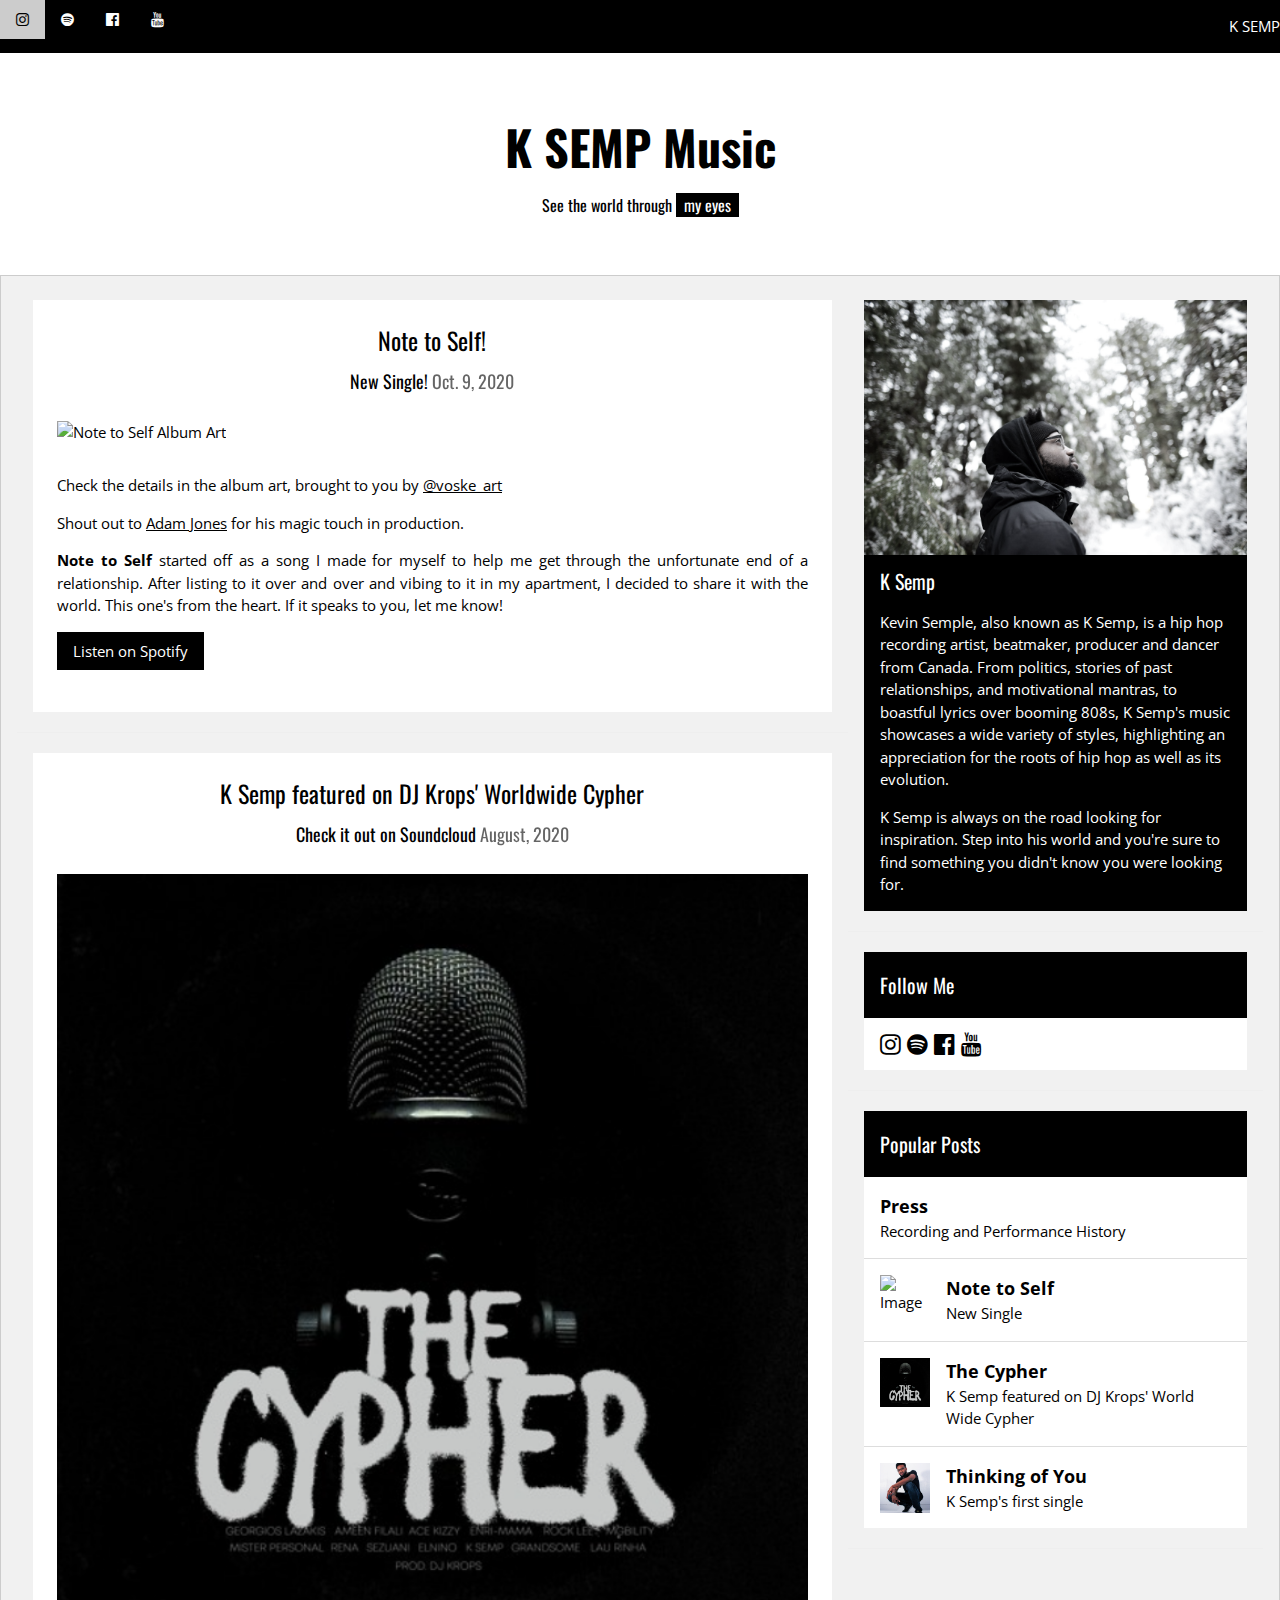
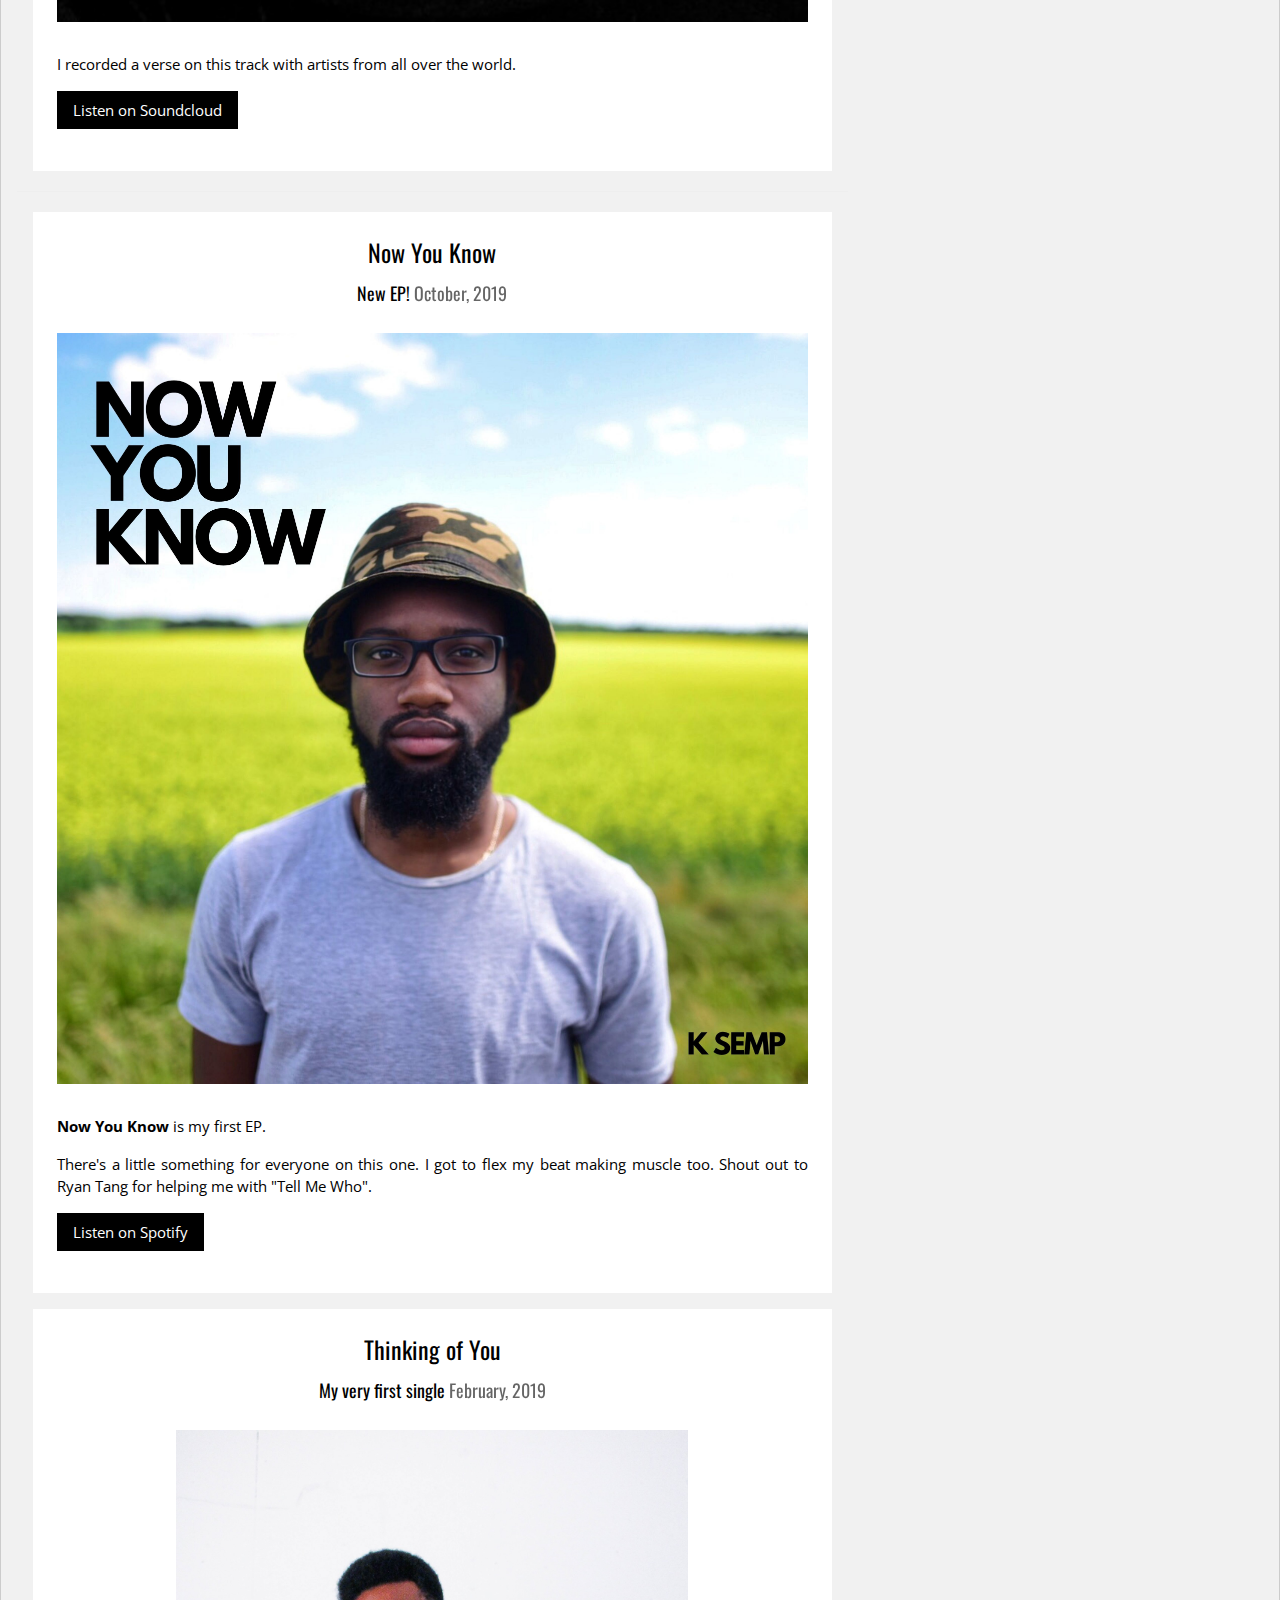
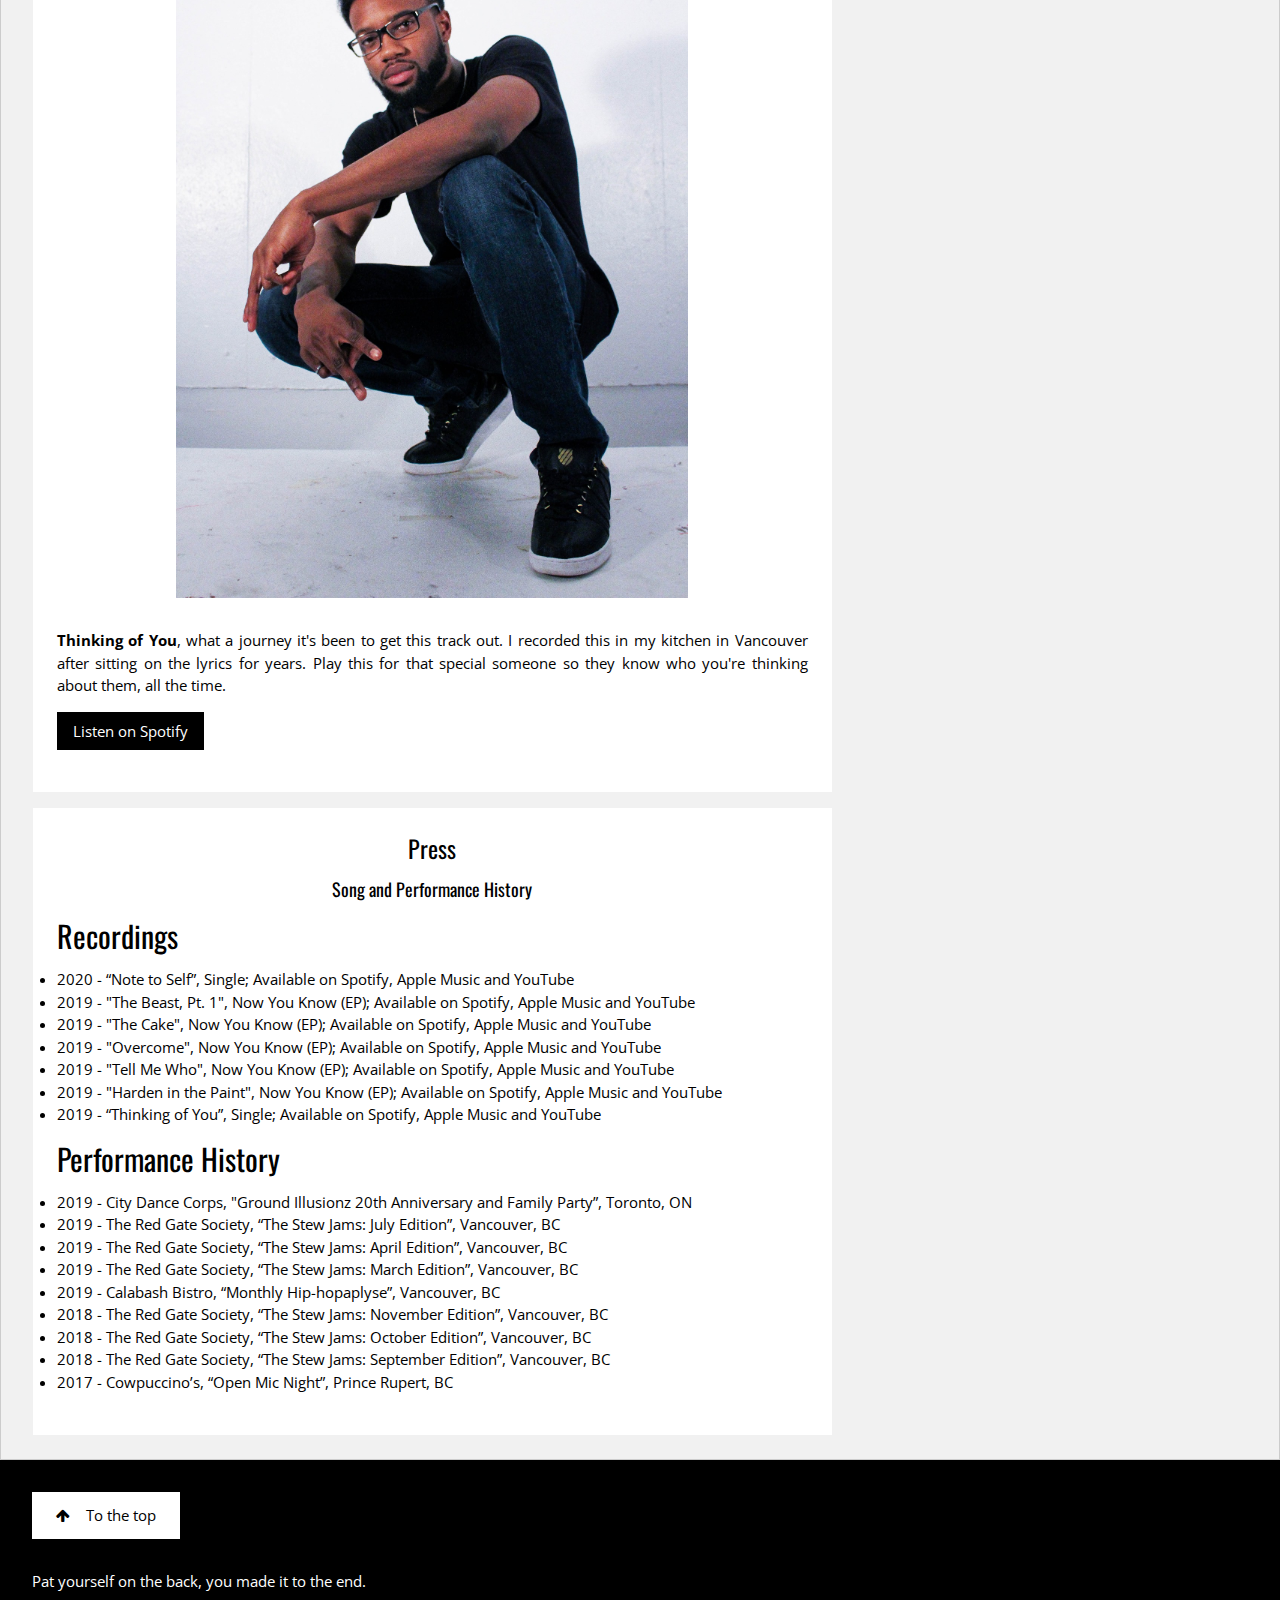
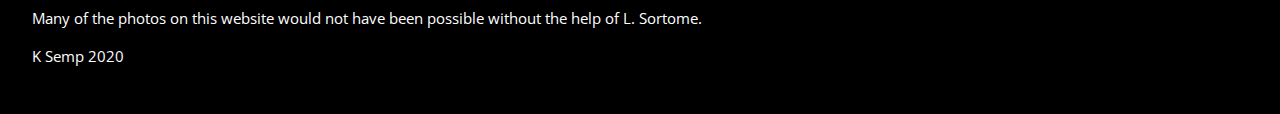
==== commit cf20df93: "Update index.html" ====
--- a/index.html
+++ b/index.html
@@ -90,6 +90,7 @@
           <div class="w3-justify">
             <img src="images/NoteToSelf_Art.png" alt="Note to Self Album Art" style="width:100%" class="w3-padding-16">
             <p>Check the details in the album art, brought to you by <a href="https://www.instagram.com/voske_art/?hl=en">@voske_art</a></p>
+            <p>Shout out to <a href="https://www.adjsound.biz/">Adam Jones</a> for his magic touch in production.
             <p><strong>Note to Self</strong> started off as a song I made for myself to help me get
               through the unfortunate end of a relationship. After listing to it
               over and over and vibing to it in my apartment, I decided to share it
@@ -101,7 +102,7 @@
         <hr>
 
         <!-- Blog entry -->
-        <div id="note_to_self_single" class="w3-container w3-white w3-margin w3-padding-large">
+        <div id="dj_krops_cypher" class="w3-container w3-white w3-margin w3-padding-large">
           <div class="w3-center">
             <h3>K Semp featured on DJ Krops' Worldwide Cypher</h3>
             <h5>Check it out on Soundcloud <span class="w3-opacity">August, 2020</span></h5>
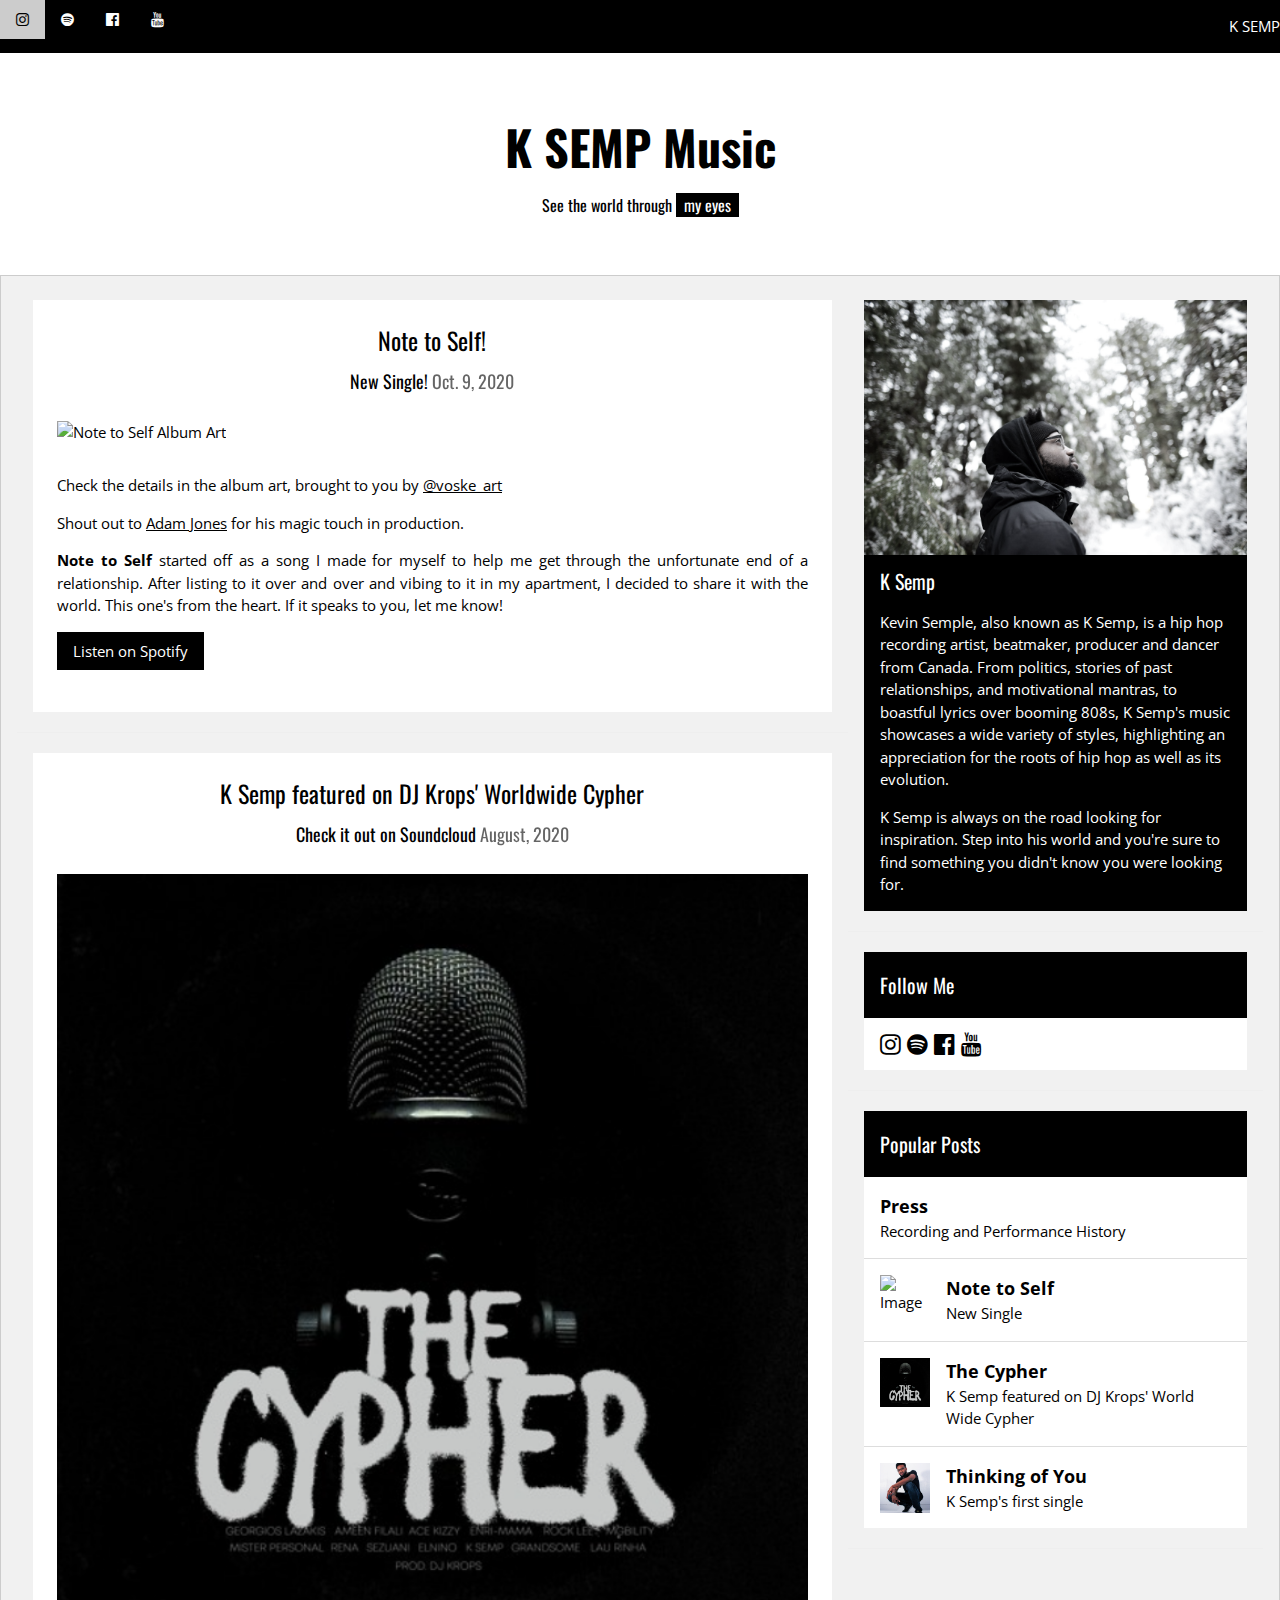
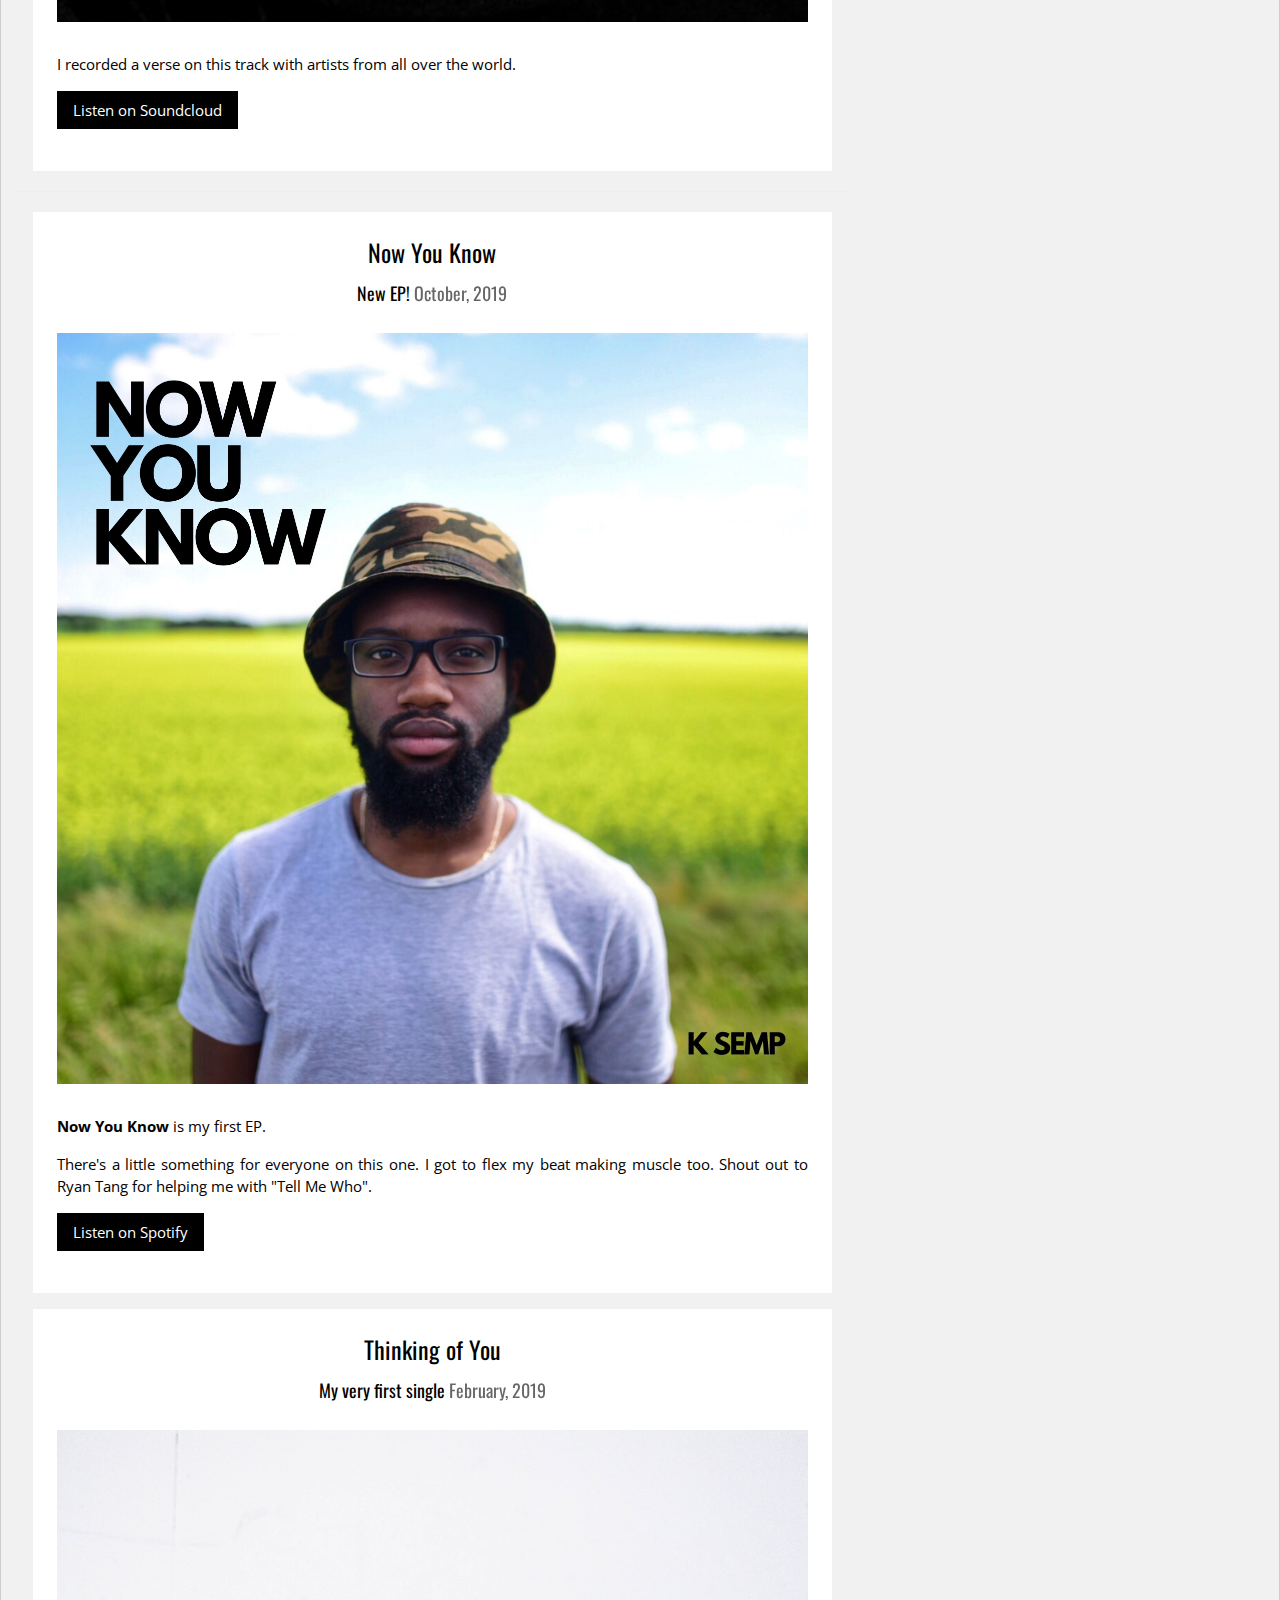
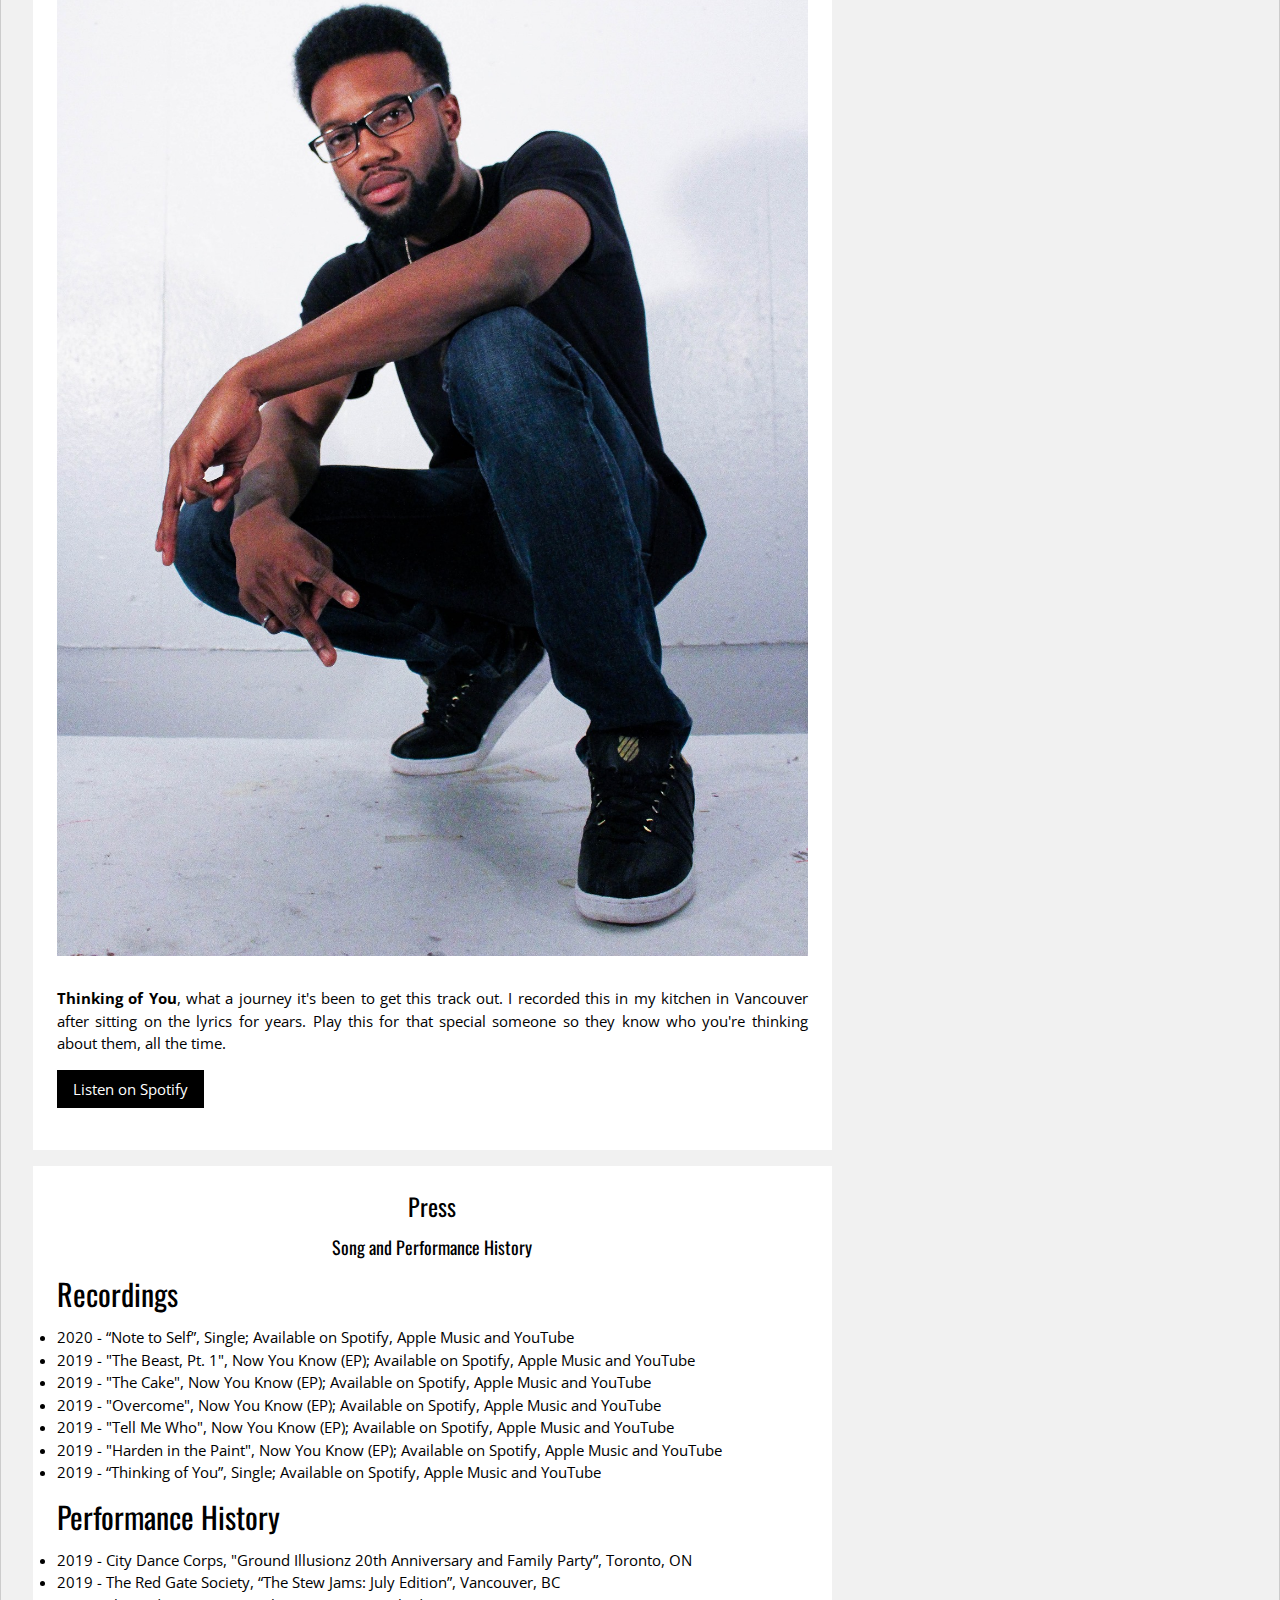
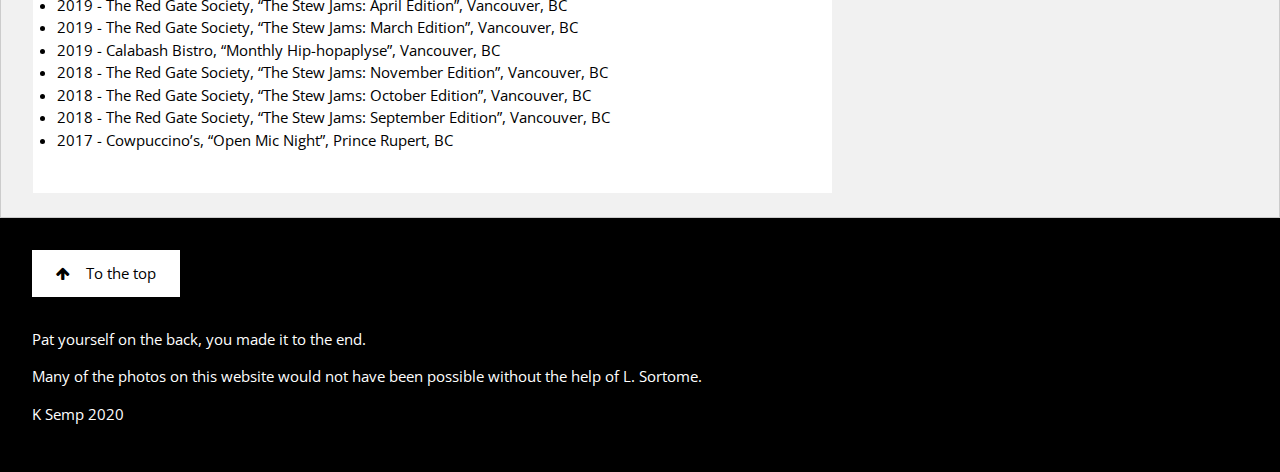
==== commit f710b57f: "Update index.html" ====
--- a/index.html
+++ b/index.html
@@ -141,7 +141,7 @@
           </div>
 
           <div class="w3-justify">
-            <img src="images/ksemp_kswiss.jpg" alt="K Semp" style="width:100%" class="w3-padding-16 big_box_img">
+            <img src="images/ksemp_kswiss.jpg" alt="K Semp" style="width:100%" class="w3-padding-16">
             <p><strong>Thinking of You</strong>, what a journey it's been to get this track out. I recorded this in my kitchen in Vancouver after sitting on the lyrics for years.
             Play this for that special someone so they know who you're thinking about them, all the time.</p>
             <a href="https://open.spotify.com/artist/5McMqSjh87s3okoVkNvGfn?si=vAMnv8wGSCqTCWTmt0wtzQ" class="w3-button w3-black">Listen on Spotify</a>
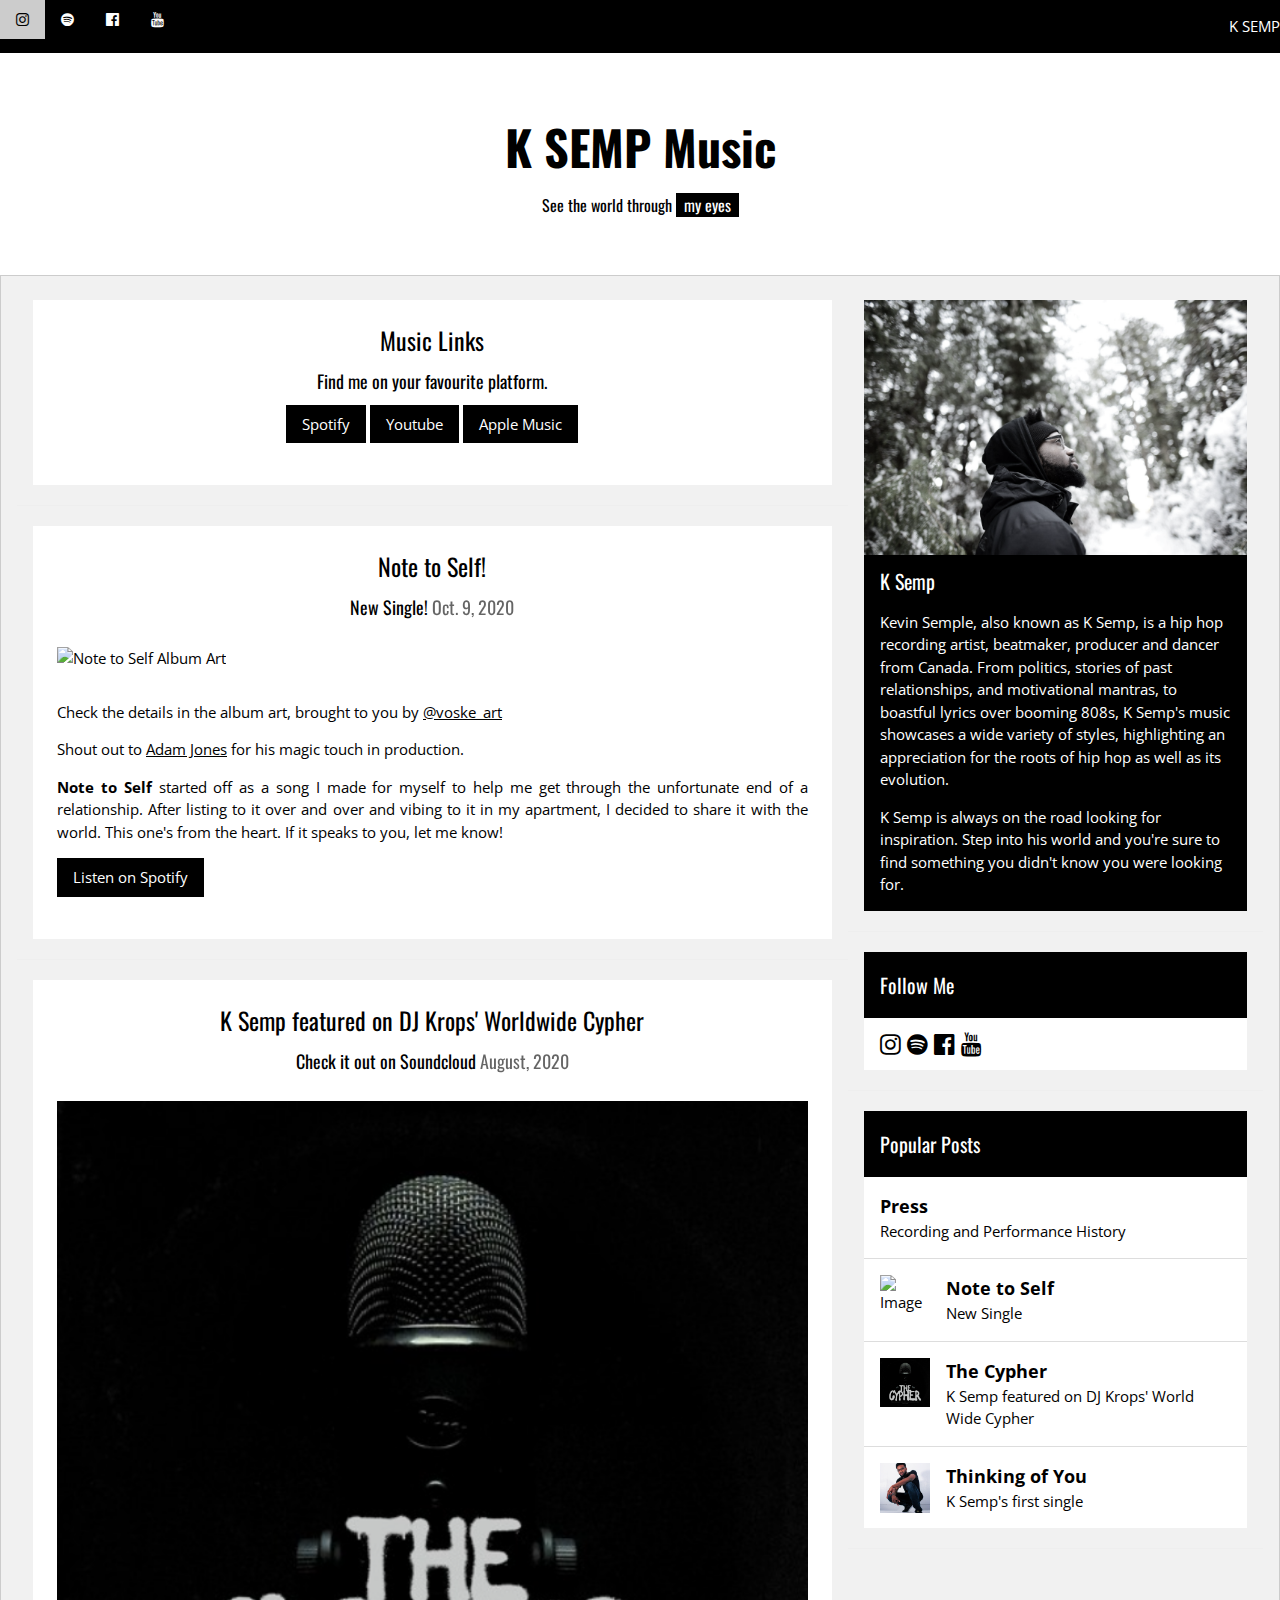
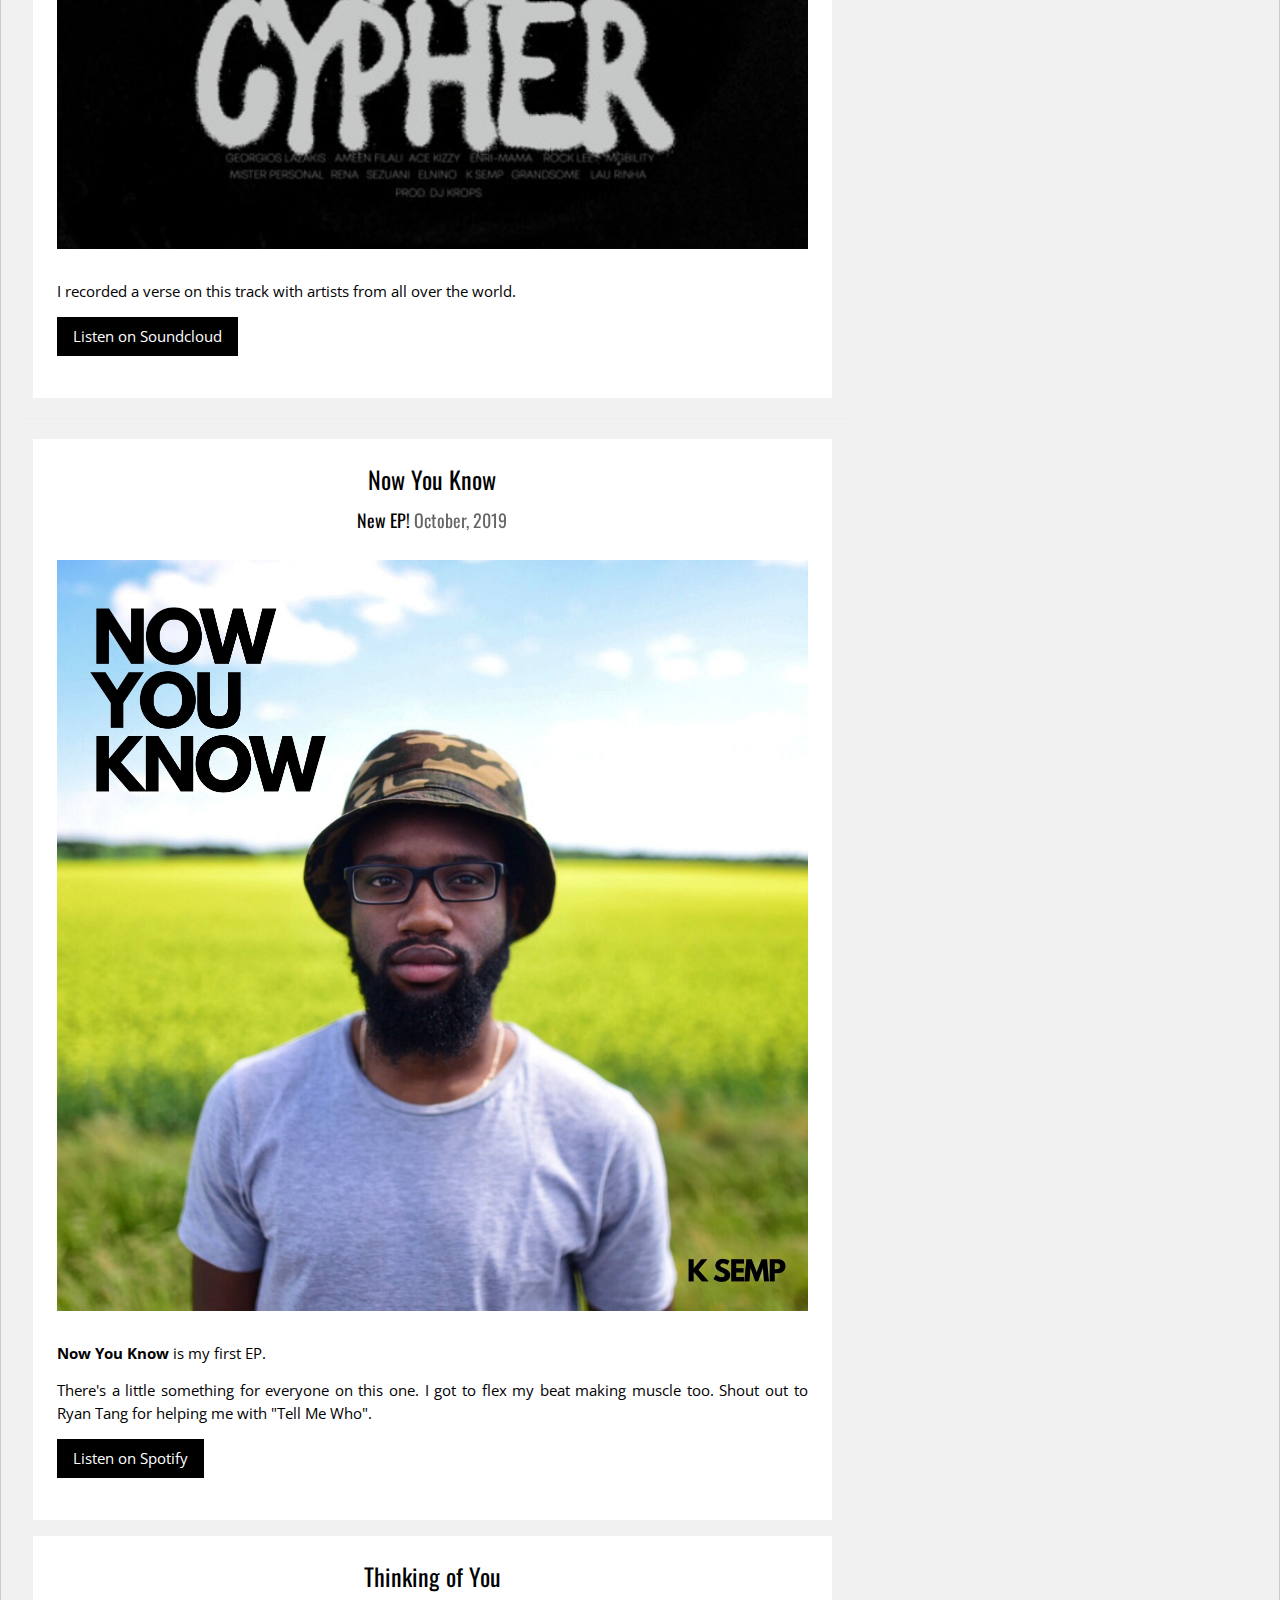
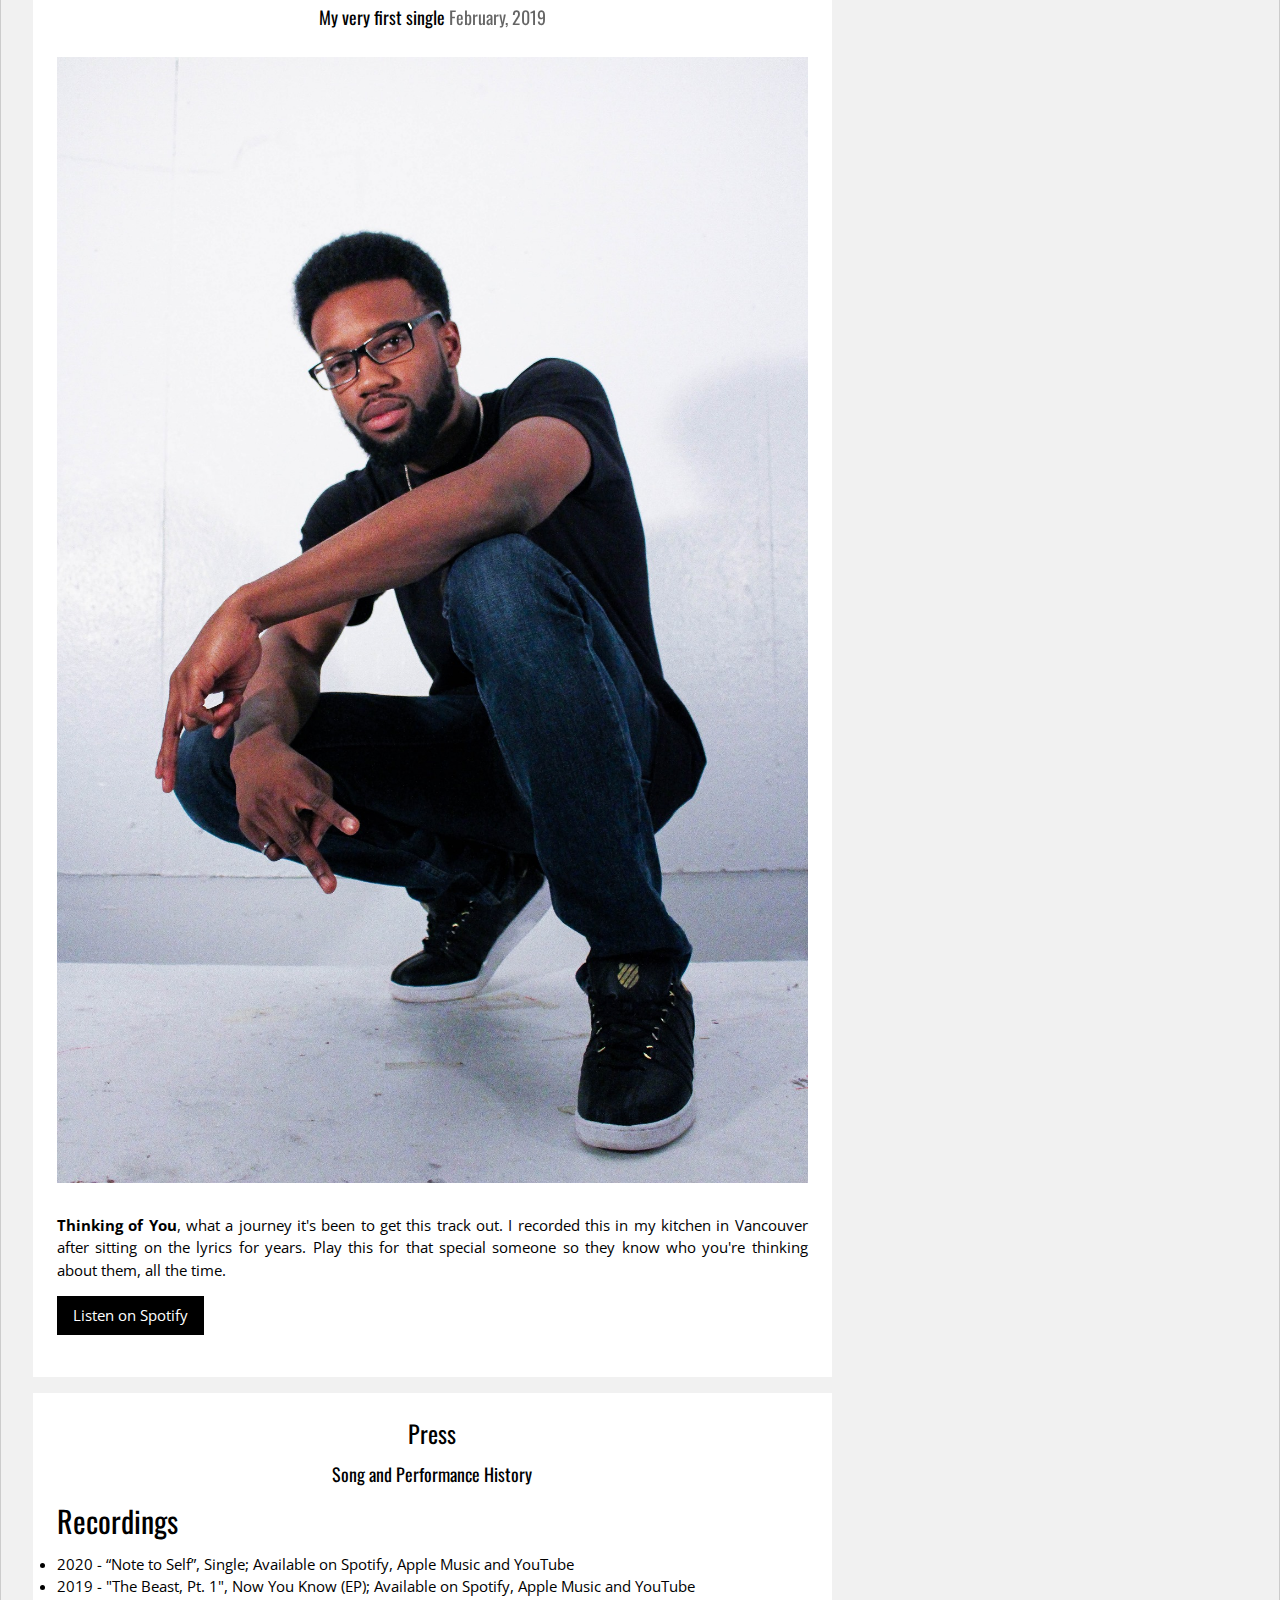
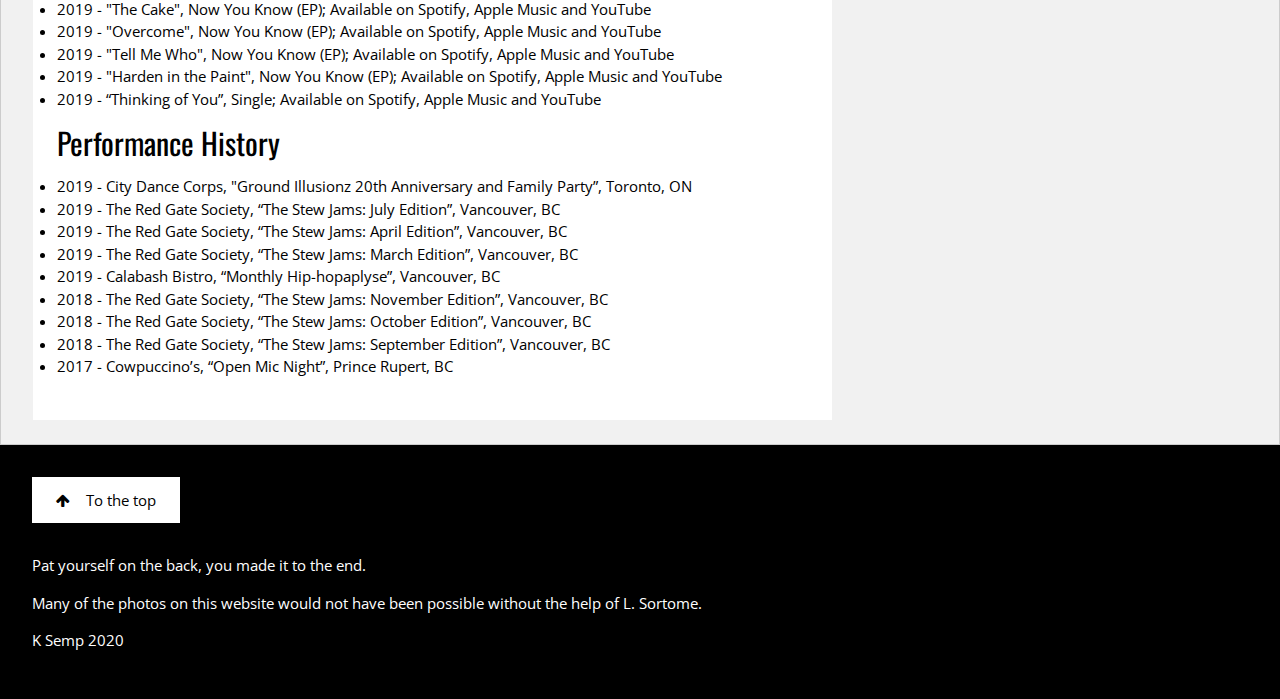
==== commit 8238bf1d: "Update index.html" ====
--- a/index.html
+++ b/index.html
@@ -80,6 +80,22 @@
       <!-- Blog entries -->
       <div class="w3-col l8 s12">
 
+        <!-- Music Quick Links -->
+        <div class="w3-container w3-white w3-margin w3-padding-large">
+          <div class="w3-center">
+            <h3>Music Links</h3>
+            <h5>Find me on your favourite platform.</h5>
+          </div>
+
+          <div class="w3-center">
+            <a href="https://open.spotify.com/artist/5McMqSjh87s3okoVkNvGfn?si=vAMnv8wGSCqTCWTmt0wtzQ" class="w3-button w3-black">Spotify</a>
+            <a href="https://www.youtube.com/channel/UC5WK_P0BNR8LfWh9qoX6-zA?view_as=subscriber" class="w3-button w3-black">Youtube</a>
+            <a href="https://music.apple.com/ca/album/note-to-self-single/1533171460" class="w3-button w3-black">Apple Music</a>
+            <p class="w3-clear"></p>
+          </div>
+        </div>
+        <hr>
+        
         <!-- Blog entry -->
         <div id="note_to_self_single" class="w3-container w3-white w3-margin w3-padding-large">
           <div class="w3-center">
@@ -95,7 +111,7 @@
               through the unfortunate end of a relationship. After listing to it
               over and over and vibing to it in my apartment, I decided to share it
               with the world. This one's from the heart. If it speaks to you, let me know!</p>
-            <a href="https://open.spotify.com/artist/5McMqSjh87s3okoVkNvGfn?si=vAMnv8wGSCqTCWTmt0wtzQ" class="w3-button w3-black">Listen on Spotify</a>
+            <a href="https://open.spotify.com/track/476wzdmRwHVdHcGPO6AeRY?si=IjNJbwiWQMeLaZkVN-3JzA" class="w3-button w3-black">Listen on Spotify</a>
             <p class="w3-clear"></p>
           </div>
         </div>
